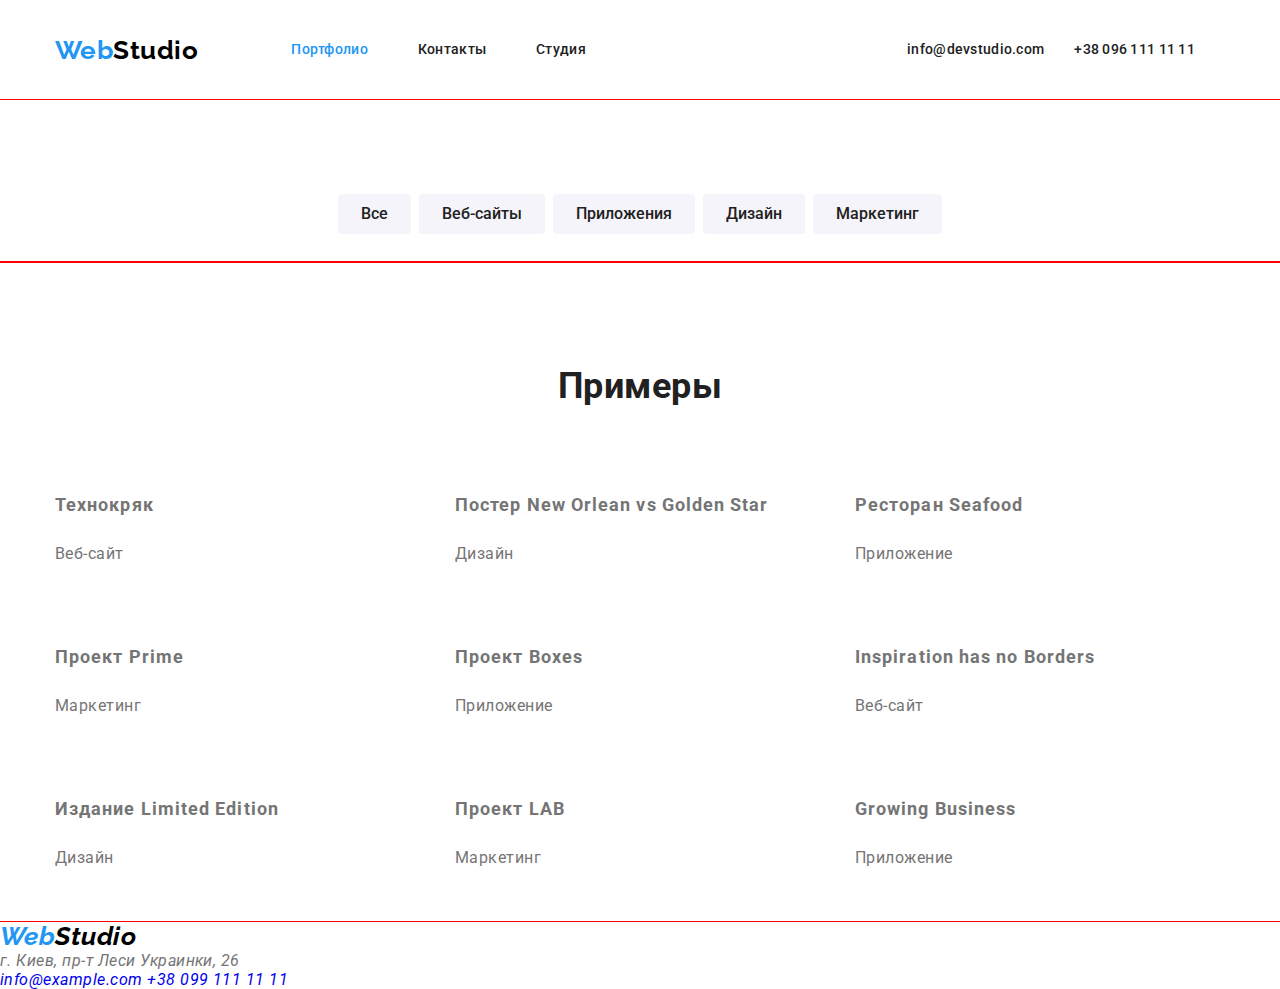
==== portfolio.html @ 60c68ce5 "декоративные елементы начало" ====
<!DOCTYPE html>
<html lang="ru">
<head>
    <meta charset="utf-8" />
    <meta name="viewport" content="width=devaice-width, initial-scale=1.0" />
    <title>WebStudio</title>
    <link href="https://fonts.googleapis.com/css2?family=Raleway:wght@700&family=Roboto:wght@400;500;700;900&display=swap"
        rel="stylesheet">
    <link rel="stylesheet" href="https://cdnjs.cloudflare.com/ajax/libs/modern-normalize/0.7.0/modern-normalize.min.css" />
    <link rel="stylesheet" href="./css/styles.css">

</head>
<body>
    <header>
        <nav class="container main-nav">
            <a href="/" class="logo-link">
                <span>Web</span>Studio
            </a>
        
            <ul class="site-nav list">
                <li class="link current"><a href="./portfolio.html" class="link current">Портфолио</a></li>
                <li class="link"><a href="" class="link">Контакты</a></li>
                <li class="link"><a href="" class="link">Студия</a></li>
            </ul>
        
            <ul class="auth-nav list">
                <li class="item"><a href="#" class="link">info@devstudio.com</a></li>
                <li class="item"><a href="#" class="link">+38 096 111 11 11</a></li>
            </ul>
        </nav>
    </header>
    <main class="page-secondary">
        <section class="section">
            <div class="container">
            <h2 hidden class="section-title">Фильтры</h2>
            <ul class="filters list">
                <li>
                    <button class="button-filter" type="button">Все</button>
                </li>
                <li>
                    <button class="button-filter" type="button">Веб-сайты</button>
                </li>
                <li>
                    <button class="button-filter" type="button">Приложения</button>
                </li>
                <li>
                    <button class="button-filter" type="button">Дизайн</button>
                </li>
                <li>
                    <button class="button-filter" type="button">Маркетинг</button>
                </li>
            </ul>
            </div>
        </section>
        <section class="section">
            <div class="container">
            <h2 class="section-title">Примеры</h2>
            <ul class="example list">
                <li class="item">
                    <img src="./images2/img.jpg" alt="" width="370" />
                    <h3>Технокряк</h3>
                    <p>Веб-сайт</p>
                </li>
                <li class="item">
                    <img src="./images2/img1.jpg" alt="" width="370" />
                    <h3>Постер New Orlean vs Golden Star</h3>
                    <p>Дизайн</p>
                </li>
                <li class="item">
                    <img src="./images2/img2.jpg" alt="" width="370" />
                    <h3>Ресторан Seafood</h3>
                    <p>Приложение</p>
                </li>
                <li class="item">
                    <img src="./images2/img3.jpg" alt="" width="370" />
                    <h3>Проект Prime</h3>
                    <p>Маркетинг</p>
                </li>
                <li class="item">
                    <img src="./images2/img4.jpg" alt="" width="370" />
                    <h3>Проект Boxes</h3>
                    <p>Приложение</p>
                </li>
                <li class="item">
                    <img src="./images2/img5.jpg" alt="" width="370" />
                    <h3>Inspiration has no Borders</h3>
                    <p>Веб-сайт</p>
                </li>
                <li class="item">
                    <img src="./images2/img6.jpg" alt="" width="370" />
                    <h3>Издание Limited Edition</h3>
                    <p>Дизайн</p>
                </li>
                <li class="item">
                    <img src="./images2/img7.jpg" alt="" width="370" />
                    <h3>Проект LAB</h3>
                    <p>Маркетинг</p>
                </li>
                <li class="item">
                    <img src="./images2/img8.jpg" alt="" width="370" />
                    <h3>Growing Business</h3>
                    <p>Приложение</p>
                </li>
            </ul>
            </div>
        </section>

    </main>
    <footer>
        <address>
            <a href="/" class="logo-link">
                <span>Web</span>Studio
            </a> <br />
            г. Киев, пр-т Леси Украинки, 26 <br />
        </address>
    
        <address>
            <a href="mailto:info@example.com">info@example.com</a>
            <a href="tel:+380991111111">+38 099 111 11 11</a>
        </address>
    </footer>
    
</body>
</html>
---- css/styles.css ----
/* основной background: #FFFFFF;
вторая секция background: #F5F4FA;
footer, hero background color #2F303A
logo color Web #2196F3, studio #000000
a, hover color #2196F3
hero font color #FFFFFF
title font color #212121 
p color #757575*/

/* :root {
    --primary-text-color: #757575;
    --title-color: #212121;
    --hover-color: #2196f3;
    --background-button: #f5f4fa;
    --background-color: #ffffff;
    --background-hero: rgba(47, 48, 58, 0.8);
    --icon: #afb1b8;
}

html {
    box-sizing: border-box;
}

*,
*::before,
*::after {
    box-sizing: inherit;
}

body {
    background-color: var(--background-color);
    color: var(--primary-text-color);
    font-family: Roboto;
    font-size: 14px;
    line-height: 24px;
}

ul {
    list-style: none;
    margin-top: 0;
    margin-bottom: 0;
} */

:root {
    --primery-text-color: #757575;
    --title-text-color: #212121;
    --accent-color: #2196F3;
    --background-button: #f5f4fa;
}

html {
    box-sizing: border-box;
}

*,
*::before,
*::after {
    box-sizing: inherit;
}

body {
    margin: 0;
    background-color: #FFFFFF;
    color: var(--primery-text-color);
    font-family: Roboto, sans-serif;
    letter-spacing: 0.03em;
}

.container {
    max-width: 1200px;
    margin-right:  auto;
    margin-left: auto;
    padding-right: 15px;
    padding-left: 15px;
}

/* Утилиты */

.list {
    padding: 0;
    margin: 0;
    list-style: none
}

a {
    text-decoration: none;
}

img {
    display: block;
    max-width: 100%;
    height: auto;
}

/* Logo */
.logo-link {
    color:#000000;
    font-family: Raleway, sans-serif;
    font-weight: 700;
    font-size: 26px;
    line-height: 1.19;
}
.logo-link span {
    color: var(--accent-color);
    font-family: Raleway, sans-serif;
    font-weight: 700;
    font-size: 26px;
    line-height: 1.19;
}
.logo-link:hover {
    color: var(--accent-color);
}

/* Навигация */

.main-nav {
    display: flex;
    align-items: center;
}

.site-nav {
    display: flex;
    margin-left: 93px;
}

.site-nav .link:not(:last-child) {
    margin-right: 50px;
}

.auth-nav {
    display: flex;
    margin-left: auto;
}
.site-nav .link {
    display: block;
    padding-top: 21px;
    padding-bottom: 21px;
    
    color: var(--title-text-color);
    font-weight: 500;
    font-size: 14px;
    line-height: 1.14;
    letter-spacing: 0.02em;
}

.site-nav .link:hover, .site-nav 
.link:focus {
    color: var(--accent-color);
}

.site-nav .link .current {
    color: var(--accent-color);
}

.auth-nav{
    display: flex;
}

.auth-nav .link:not(:last-child) {
    margin-right: 50px;
}

.auth-nav .link {
    display: flex;
    color: var(--title-text-color);
    font-weight: 500;
    font-size: 14px;
    line-height: 1.14;
    letter-spacing: 0.02em;
}

.auth-nav .link:hover,
.auth-nav .link:focus {
    color: var(--accent-color);
    
}

/* HERO */

.hero {
    background-color: #2F303A;
    text-align: center;
}

.hero-title {
    margin-top: 0;
    margin-bottom: 30px;
    padding-top: 200px;
    color:#FFFFFF;
    font-weight: 900;
    font-size: 44px;
    line-height: 1.36;
    letter-spacing: 0.06em;
    text-transform: uppercase;
}



/* Section */

.section {
    outline: 1px solid red;
}

.benefits {
    padding-top: 94px;
    padding-bottom: 94px;
}

.works {
    padding-top: 94px;
    padding-bottom: 94px;
}

.comanda {
    background-color: var(--background-button);
    padding-top: 94px;
    padding-bottom: 94px;
}

.foto {
    text-align: center;
}

.foto:not(:last-child) {
    margin-right: 30px;
}

.section-title {
    margin-top: 0;
    margin-bottom: 50px;

    color: var(--title-text-color);
    font-weight: 700;
    font-size: 36px;
    line-height: 1.7;
    text-align: center;
}

/* feature */

.features.list {
    display: flex;
    justify-content: space-between;
}

.features .title {
    color: var(--title-text-color);
    font-weight: 400;
    font-size: 14px;
    line-height: 1.71;
}

.features.list h3 {
    display: inline-block;
    margin-top: 0;
    margin-bottom: 10px;
}

.features.list p {
    margin: 0;
}

.element {
    display: block;
    width: 270px;
    margin-right: 30px;
}

.element:last-child {
    margin-right: 0;
}

/* WORK list */

.work.list {
    display: flex;
    justify-content: space-between;
}

/* Workers list */

.workers.list {
    display: flex;
}

.workers.list h3 {
    margin-top: 30px;
    margin-bottom: 10px;
}

.workers.list p {
    margin: 0;
}

/* Button */

a.button {
    display: inline-block;
    border-radius: 4px;
    padding: 10px 32px;
    min-width: 200px;
    text-align: center;

    color: #FFFFFF;
    background-color: var(--accent-color);
    font-family: inherit;
    font-weight: 700;
    font-size: 16px;
    line-height: 1.9;
    align-items: center;
    letter-spacing: 0.06em;
}

/* PORTFOLIO */

.page-secondary .container {
    padding-top: 94px;
    padding-bottom: 28px;
}

.filters {
    display: flex;
    justify-content: center;
    margin: 0;
}

.button-filter {
    padding: 6px 22px;
    color: var(--title-text-color);
    background-color: #F5F4FA;
    font-family: inherit;
    font-weight: 500;
    font-size: 16px;
    line-height: 1.62;
    text-align: center;
    border-radius: 4px;
    border: 1px solid transparent;
}

.button-filter:hover,
.button-filter:focus {
    color: #FFFFFF;
    background-color: var(--accent-color);
    font-family: inherit;
}

.filters.list {
    font-weight: 500;
    font-size: 16px;
    line-height: 1.63;
    text-align: center;
    letter-spacing: 0.03em;
    color: var(--title-text-color);
}

.filters.list li:not(:last-child) {
    margin-right: 8px;
}
   
.example {
    display: flex;
    flex-wrap: wrap;
    justify-content: center;
}

.item {
    margin-right: 30px;
    margin-bottom: 30px;
}

.item:nth-child(3n) {
    margin-right: 0;
}

.item:nth-last-child(-n + 3) {
    margin-bottom: 0;
}

.item img {
    margin-bottom: 20px;

}

.item h3 {
    margin-bottom: 4px;
    margin-bottom: 0;
    font-style: normal;
    font-weight: 700;
    font-size: 18px;
    line-height: 2;
    letter-spacing: 0.06em;
}

.item p {
    margin-bottom: 20px;
    font-weight: 400;
    font-size: 16px;
    line-height: 1.88;
}

/* footer */

.contact {
    background-color: #2F303A;
}

.logo-link.footer {
    color: #FFFFFF;
    font-family: Raleway, sans-serif;
    font-weight: 700;
    font-size: 26px;
    line-height: 1.19;
}

.logo-link.footer span {
    color: var(--accent-color);
    font-family: Raleway, sans-serif;
    font-weight: 700;
    font-size: 26px;
    line-height: 1.19;
}

.logo-link.footer:hover {
    color: var(--accent-color);
}

.foot-nav {
    color: rgba(255, 255, 255, 0.6);;
}
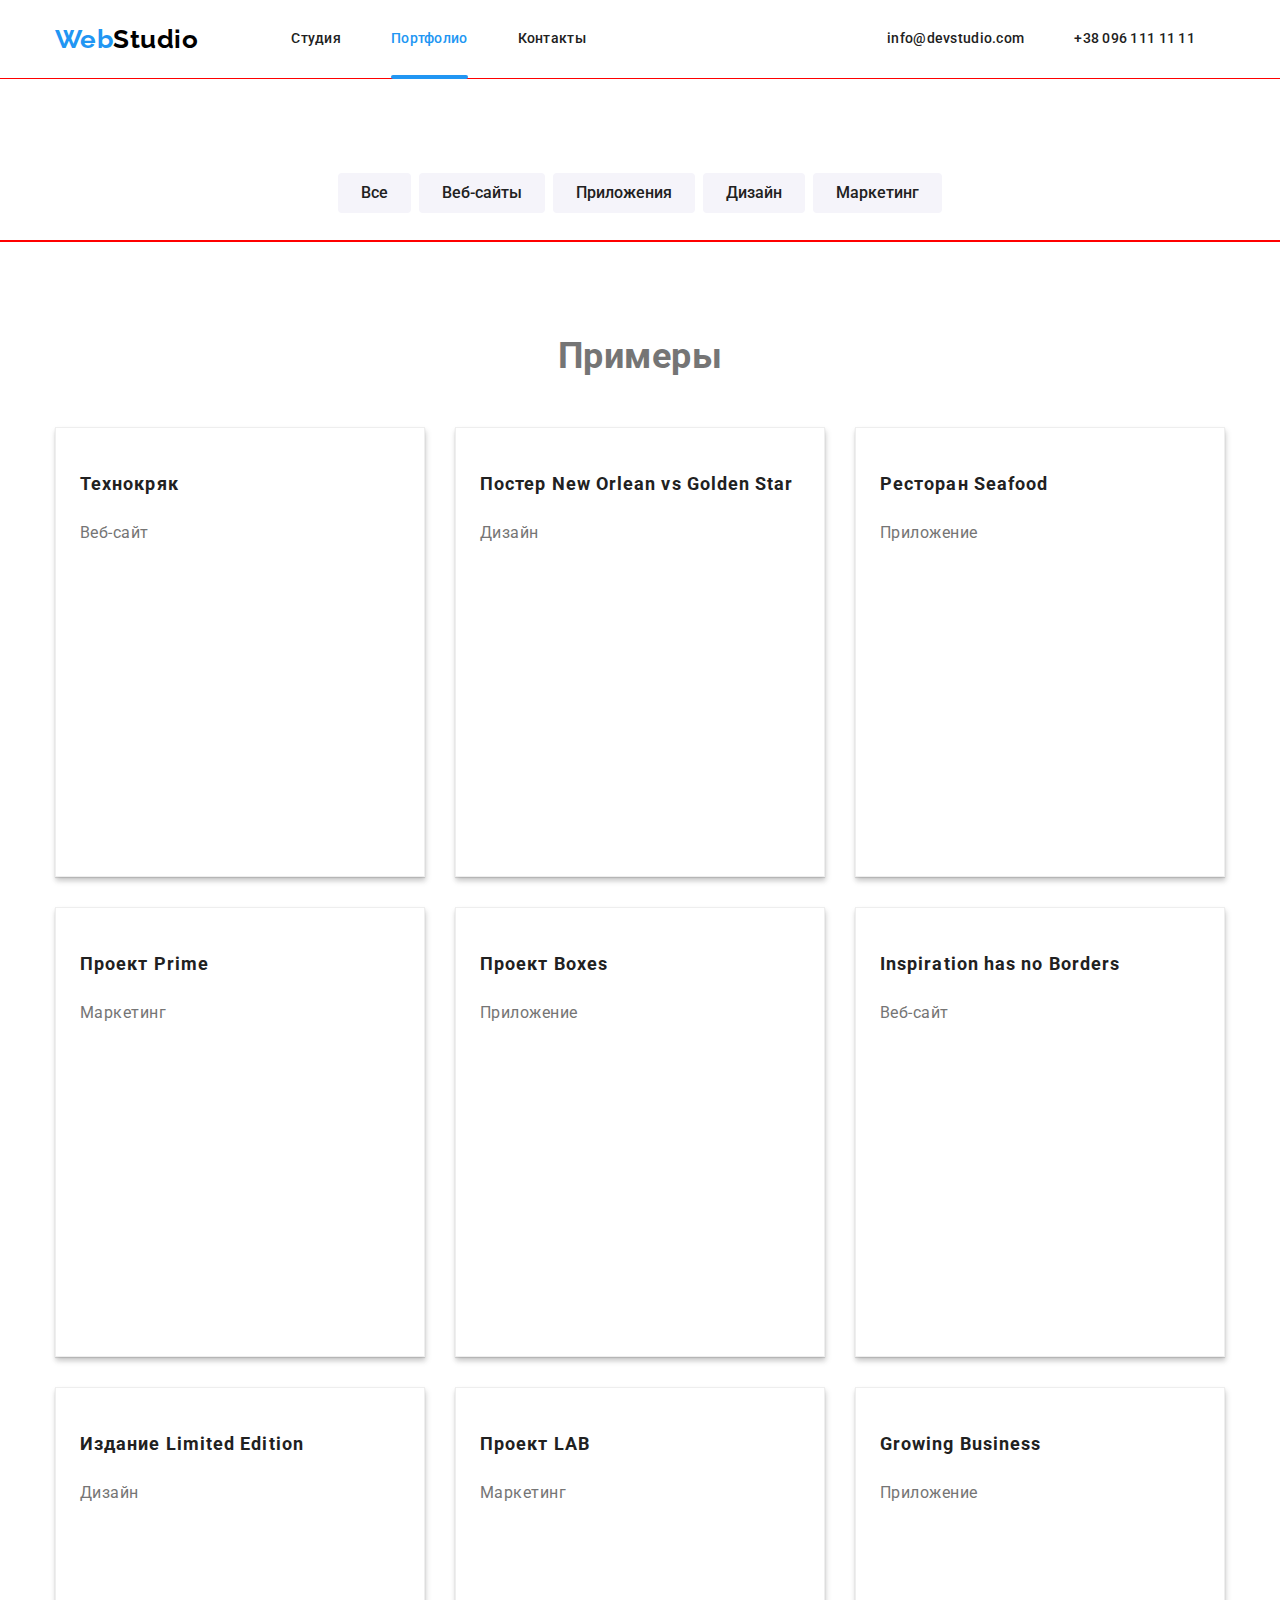
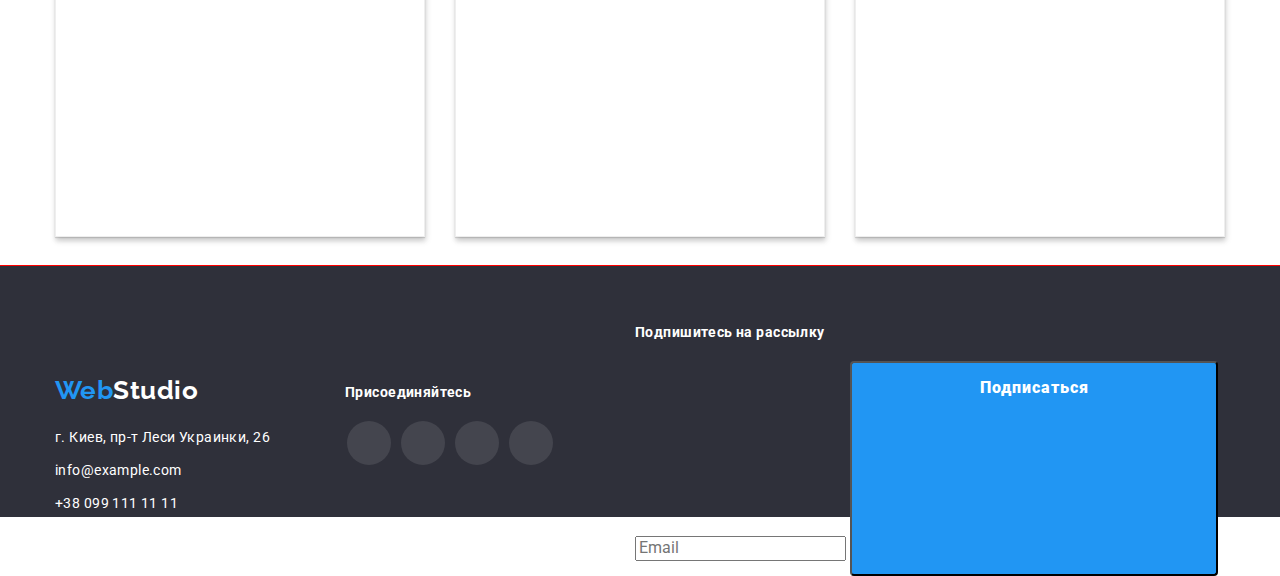
==== commit 731a514d: "start" ====
--- a/portfolio.html
+++ b/portfolio.html
@@ -11,21 +11,35 @@
 
 </head>
 <body>
-    <header>
+    <header class="page-header">
         <nav class="container main-nav">
-            <a href="/" class="logo-link">
+            <a href="./" class="logo-link link">
                 <span>Web</span>Studio
             </a>
-        
+    
             <ul class="site-nav list">
-                <li class="link current"><a href="./portfolio.html" class="link current">Портфолио</a></li>
-                <li class="link"><a href="" class="link">Контакты</a></li>
-                <li class="link"><a href="" class="link">Студия</a></li>
-            </ul>
-        
+                <li class="link"><a href="./index.html" class="link">Студия</a></li>
+                <li class="link"><a href="./portfolio.html" class="link current portfolio">Портфолио</a></li>
+                <li class="link"><a href="#" class="link">Контакты</a></li>
+            </ul>
+    
             <ul class="auth-nav list">
-                <li class="item"><a href="#" class="link">info@devstudio.com</a></li>
-                <li class="item"><a href="#" class="link">+38 096 111 11 11</a></li>
+                <div class="auth-nav-item">
+                    <li class="item navigation">
+                        <a href="mailto:info@devstudio.com" class="link nav">
+                            <svg class="icon-envelope">
+                                <use href="./images/sprite.svg#icon-envelope"></use>
+                            </svg>info@devstudio.com</a>
+                    </li>
+                </div>
+                <div class="auth-nav-item">
+                    <li class="item navigation">
+                        <a href="tel:+380961111111" class="link nav">
+                            <svg class="icon-smartphone">
+                                <use href="./images/sprite.svg#icon-smartphone"></use>
+                            </svg>+38 096 111 11 11</a>
+                    </li>
+                </div>
             </ul>
         </nav>
     </header>
@@ -56,69 +70,214 @@
             <div class="container">
             <h2 class="section-title">Примеры</h2>
             <ul class="example list">
-                <li class="item">
-                    <img src="./images2/img.jpg" alt="" width="370" />
-                    <h3>Технокряк</h3>
-                    <p>Веб-сайт</p>
-                </li>
-                <li class="item">
-                    <img src="./images2/img1.jpg" alt="" width="370" />
-                    <h3>Постер New Orlean vs Golden Star</h3>
-                    <p>Дизайн</p>
-                </li>
-                <li class="item">
-                    <img src="./images2/img2.jpg" alt="" width="370" />
-                    <h3>Ресторан Seafood</h3>
-                    <p>Приложение</p>
-                </li>
-                <li class="item">
-                    <img src="./images2/img3.jpg" alt="" width="370" />
-                    <h3>Проект Prime</h3>
-                    <p>Маркетинг</p>
-                </li>
-                <li class="item">
-                    <img src="./images2/img4.jpg" alt="" width="370" />
-                    <h3>Проект Boxes</h3>
-                    <p>Приложение</p>
-                </li>
-                <li class="item">
-                    <img src="./images2/img5.jpg" alt="" width="370" />
-                    <h3>Inspiration has no Borders</h3>
-                    <p>Веб-сайт</p>
-                </li>
-                <li class="item">
-                    <img src="./images2/img6.jpg" alt="" width="370" />
-                    <h3>Издание Limited Edition</h3>
-                    <p>Дизайн</p>
-                </li>
-                <li class="item">
-                    <img src="./images2/img7.jpg" alt="" width="370" />
-                    <h3>Проект LAB</h3>
-                    <p>Маркетинг</p>
-                </li>
-                <li class="item">
-                    <img src="./images2/img8.jpg" alt="" width="370" />
-                    <h3>Growing Business</h3>
-                    <p>Приложение</p>
+                <li class="item box-2">
+                    <a href="#" class="link">
+                        <div class="techno">
+                            <img src="./images2/img.jpg" alt="" width="370" />
+                            <div class="resourse-description">
+                                <p>Ресурс предлагает комплексные предложения с разным уровнем функционала и сервисов. Все это позволит посетителю
+                                получить исчерпывающие сведения о компании или частном лице.</p>
+                            </div>
+                        </div>
+                        <div class="box-1">
+                            <h3>Технокряк</h3>
+                            <p>Веб-сайт</p>
+                        </div>
+                    </a>
+                </li>
+                <li class="item box-2">
+                    <a href="#" class="link">
+                        <div class="techno">
+                            <img src="./images2/img1.jpg" alt="" width="370" />
+                            <div class="resourse-description">
+                                <p>Ресурс предлагает комплексные предложения с разным уровнем функционала и сервисов. Все это позволит посетителю
+                                    получить исчерпывающие сведения о компании или частном лице.</p>
+                            </div>
+                        </div>
+                        <div class="box-1">
+                            <h3>Постер New Orlean vs Golden Star</h3>
+                            <p>Дизайн</p>
+                        </div>
+                    </a>
+                </li>
+                <li class="item box-2">
+                    <a href="#" class="link">
+                        <div class="techno">
+                            <img src="./images2/img2.jpg" alt="" width="370" />
+                            <div class="resourse-description">
+                                <p>Ресурс предлагает комплексные предложения с разным уровнем функционала и сервисов. Все это позволит посетителю
+                                    получить исчерпывающие сведения о компании или частном лице.</p>
+                            </div>
+                        </div>
+                        <div class="box-1">
+                            <h3>Ресторан Seafood</h3>
+                            <p>Приложение</p>
+                        </div>
+                    </a>
+                </li>
+                <li class="item box-2">
+                    <a href="#" class="link">
+                        <div class="techno">
+                            <img src="./images2/img3.jpg" alt="" width="370" />
+                            <div class="resourse-description">
+                                <p>Ресурс предлагает комплексные предложения с разным уровнем функционала и сервисов. Все это позволит посетителю
+                                    получить исчерпывающие сведения о компании или частном лице.</p>
+                            </div>
+                        </div>
+                        <div class="box-1">
+                            <h3>Проект Prime</h3>
+                            <p>Маркетинг</p>
+                        </div>
+                    </a>
+                </li>
+                <li class="item box-2">
+                    <a href="#" class="link">
+                        <div class="techno">
+                            <img src="./images2/img4.jpg" alt="" width="370" />
+                            <div class="resourse-description">
+                                <p>Ресурс предлагает комплексные предложения с разным уровнем функционала и сервисов. Все это позволит посетителю
+                                    получить исчерпывающие сведения о компании или частном лице.</p>
+                            </div>
+                        </div>
+                        <div class="box-1">
+                            <h3>Проект Boxes</h3>
+                            <p>Приложение</p>
+                        </div>
+                    </a>
+                </li>
+                <li class="item box-2">
+                    <a href="#" class="link">
+                        <div class="techno">
+                            <img src="./images2/img5.jpg" alt="" width="370" />
+                            <div class="resourse-description">
+                                <p>Ресурс предлагает комплексные предложения с разным уровнем функционала и сервисов. Все это позволит посетителю
+                                    получить исчерпывающие сведения о компании или частном лице.</p>
+                            </div>
+                        </div>
+                        <div class="box-1">
+                            <h3>Inspiration has no Borders</h3>
+                            <p>Веб-сайт</p>
+                        </div>
+                    </a>
+                </li>
+                <li class="item box-2">
+                    <a href="#" class="link">
+                        <div class="techno">
+                            <img src="./images2/img6.jpg" alt="" width="370" />
+                            <div class="resourse-description">
+                                <p>Ресурс предлагает комплексные предложения с разным уровнем функционала и сервисов. Все это позволит посетителю
+                                    получить исчерпывающие сведения о компании или частном лице.</p>
+                            </div>
+                        </div>
+                        <div class="box-1">
+                            <h3>Издание Limited Edition</h3>
+                            <p>Дизайн</p>
+                        </div>
+                    </a>
+                </li>
+                <li class="item box-2">
+                    <a href="#" class="link">
+                        <div class="techno">
+                            <img src="./images2/img7.jpg" alt="" width="370" />
+                            <div class="resourse-description">
+                                <p>Ресурс предлагает комплексные предложения с разным уровнем функционала и сервисов. Все это позволит посетителю
+                                    получить исчерпывающие сведения о компании или частном лице.</p>
+                            </div>
+                        </div>
+                        <div class="box-1">
+                            <h3>Проект LAB</h3>
+                            <p>Маркетинг</p>
+                        </div>
+                    </a>
+                </li>
+                <li class="item box-2">
+                    <a href="#" class="link">
+                        <div class="techno">
+                            <img src="./images2/img8.jpg" alt="" width="370" />
+                            <div class="resourse-description">
+                                <p>Ресурс предлагает комплексные предложения с разным уровнем функционала и сервисов. Все это позволит посетителю
+                                    получить исчерпывающие сведения о компании или частном лице.</p>
+                            </div>
+                        </div>
+                        <div class="box-1">
+                            <h3>Growing Business</h3>
+                            <p>Приложение</p>
+                        </div>
+                    </a>
                 </li>
             </ul>
             </div>
         </section>
 
     </main>
-    <footer>
-        <address>
-            <a href="/" class="logo-link">
+<footer class="footer">
+    <div class="container flexbox">
+        <div class="footer-nav">
+            <a href="/" class="logo-link foot link">
                 <span>Web</span>Studio
-            </a> <br />
-            г. Киев, пр-т Леси Украинки, 26 <br />
-        </address>
-    
-        <address>
-            <a href="mailto:info@example.com">info@example.com</a>
-            <a href="tel:+380991111111">+38 099 111 11 11</a>
-        </address>
-    </footer>
+            </a>
+            <address>
+                <div class="list">
+                    <p class="adress-item">г. Киев, пр-т Леси Украинки, 26</p>
+                    <p class="adress-item">info@example.com</p>
+                    <p class="adress-item">+38 099 111 11 11</p>
+                </div>
+            </address>
+        </div>
+
+        <div class="sicial-list-foot footer-nav">
+            <h2 class="title-foot">Присоединяйтесь</h2>
+            <ul class="list social-list">
+                <li class="social-foot">
+                    <a href="http://www.instagram.com/" class="social-link-foot" target="_blank"
+                        rel="noopener noreferrer" aria-label="ссылка Инстаграм">
+                        <svg class="social-icon-foot" width="20" height="20">
+                            <use href="./images/sprite.svg#icon-instagram"></use>
+                        </svg>
+                    </a>
+                </li>
+                <li class="social-foot">
+                    <a href="http://www.twitter.com/" class="social-link-foot" target="_blank" rel="noopener noreferrer"
+                        aria-label="ссылка Твиттер">
+                        <svg class="social-icon-foot" width="20" height="20">
+                            <use href="./images/sprite.svg#icon-twitter"></use>
+                        </svg>
+                    </a>
+                </li>
+                <li class="social-foot">
+                    <a href="http://www.fasebook.com/" class="social-link-foot" target="_blank"
+                        rel="noopener noreferrer" aria-label="ссылка Фейсбук">
+                        <svg class="social-icon-foot" width="20" height="20">
+                            <use href="./images/sprite.svg#icon-facebook"></use>
+                        </svg>
+                    </a>
+                </li>
+                <li class="social-foot">
+                    <a href="http://www.linkedin.com/" class="social-link-foot" target="_blank"
+                        rel="noopener noreferrer" aria-label="ссылка Линкедин">
+                        <svg class="social-icon-foot" width="20" height="20">
+                            <use href="./images/sprite.svg#icon-linkedin"></use>
+                        </svg>
+                    </a>
+                </li>
+            </ul>
+        </div>
+
+        <div class="subscription">
+            <h2 class="title-foot">Подпишитесь на рассылку</h2>
+            <div class="btnContainer">
+                <input type="email" name="footmail" placeholder="Email" />
+                <button class="button-hero btnFooter" type="submit">
+                    <div><b>Подписаться</b></div>
+                    <svg class="icon-send">
+                        <use href="./images/sprite.svg#icon send"></use>
+                    </svg>
+                </button>
+            </div>
+        </div>
+    </div>
+
+</footer>
     
 </body>
 </html>
--- a/css/styles.css
+++ b/css/styles.css
@@ -17,16 +17,6 @@
     --icon: #afb1b8;
 }
 
-html {
-    box-sizing: border-box;
-}
-
-*,
-*::before,
-*::after {
-    box-sizing: inherit;
-}
-
 body {
     background-color: var(--background-color);
     color: var(--primary-text-color);
@@ -42,10 +32,11 @@
 } */
 
 :root {
-    --primery-text-color: #757575;
+    --primary-text-color: #757575;
     --title-text-color: #212121;
     --accent-color: #2196F3;
     --background-button: #f5f4fa;
+    --timing: 0.4, 0, 0.2, 1;
 }
 
 html {
@@ -61,7 +52,7 @@
 body {
     margin: 0;
     background-color: #FFFFFF;
-    color: var(--primery-text-color);
+    color: var(--primary-text-color);
     font-family: Roboto, sans-serif;
     letter-spacing: 0.03em;
 }
@@ -79,10 +70,10 @@
 .list {
     padding: 0;
     margin: 0;
-    list-style: none
-}
-
-a {
+    list-style: none;
+}
+
+.link {
     text-decoration: none;
 }
 
@@ -90,6 +81,15 @@
     display: block;
     max-width: 100%;
     height: auto;
+    margin: 0 auto;
+}
+
+/* .hover, .focus {
+    transition: color 250ms cubic-bezier var(--timing);
+} */
+
+.page-header{
+    padding: 24px 0;
 }
 
 /* Logo */
@@ -107,9 +107,6 @@
     font-size: 26px;
     line-height: 1.19;
 }
-.logo-link:hover {
-    color: var(--accent-color);
-}
 
 /* Навигация */
 
@@ -127,24 +124,42 @@
     margin-right: 50px;
 }
 
-.auth-nav {
-    display: flex;
-    margin-left: auto;
-}
+.icon-envelope {
+    width: 16px;
+    height: 12px;
+    fill: var(--primary-text-color);
+    margin-right: 10px;
+    fill: currentColor;
+}
+
+.icon-smartphone {
+    width: 10px;
+    height: 16px;
+    fill: var(--primary-text-color);
+    margin-right: 10px;
+    fill: currentColor;
+}
+
+.nav {
+    align-items: center;
+}
+
+
 .site-nav .link {
     display: block;
-    padding-top: 21px;
-    padding-bottom: 21px;
-    
     color: var(--title-text-color);
     font-weight: 500;
     font-size: 14px;
     line-height: 1.14;
     letter-spacing: 0.02em;
-}
-
-.site-nav .link:hover, .site-nav 
-.link:focus {
+
+    transition-property: color;
+    transition-duration: 250ms;
+    transition-timing-function: cubic-bezier var(--timing);
+}
+
+.site-nav .link:hover, 
+.site-nav .link:focus {
     color: var(--accent-color);
 }
 
@@ -152,21 +167,45 @@
     color: var(--accent-color);
 }
 
+.studio {
+    position: relative;
+}
+
+.studio::after {
+    content: " ";
+    position: absolute;
+    display: block;
+    width: 100%;
+    height: 4px;
+    margin-top: 28px;
+
+    background: var(--accent-color);
+    border-radius: 2px;
+}
+
 .auth-nav{
     display: flex;
+    margin-left: auto;
+    align-items: center;
 }
 
 .auth-nav .link:not(:last-child) {
     margin-right: 50px;
+    
 }
 
 .auth-nav .link {
     display: flex;
+    margin-right: 30px;
     color: var(--title-text-color);
     font-weight: 500;
     font-size: 14px;
     line-height: 1.14;
     letter-spacing: 0.02em;
+
+    transition-property: color;
+    transition-duration: 250ms;
+    transition-timing-function: cubic-bezier var(--timing);
 }
 
 .auth-nav .link:hover,
@@ -194,17 +233,53 @@
     text-transform: uppercase;
 }
 
-
+.overlay {
+    max-width: 1600px;
+    min-height: 600px;
+    margin-right: auto;
+    margin-left: auto;
+    outline: 1px solid black;
+    background-image: linear-gradient(to right,
+            rgba(47, 48, 58, 0.4),
+            rgba(47, 48, 58, 0.4)),
+        url("../images/Overlay.jpg");
+    background-size: cover;
+    background-repeat: no-repeat;
+    background-position: center;
+}
+
+/* Button */
+
+.button-hero {
+    display: inline-block;
+    border-radius: 4px;
+    padding: 10px 32px;
+    min-width: 200px;
+    text-align: center;
+
+    color: #FFFFFF;
+    background-color: var(--accent-color);
+    font-family: inherit;
+    font-weight: 700;
+    font-size: 16px;
+    line-height: 1.9;
+    align-items: center;
+    letter-spacing: 0.06em;
+    cursor: pointer;
+}
 
 /* Section */
 
 .section {
     outline: 1px solid red;
 }
-
-.benefits {
-    padding-top: 94px;
-    padding-bottom: 94px;
+.section-title {
+    font-weight: 700;
+    font-size: 36px;
+    line-height: 1.17;
+    text-align: center;
+    margin-bottom: 50px;
+    margin-top: 0;
 }
 
 .works {
@@ -212,36 +287,42 @@
     padding-bottom: 94px;
 }
 
-.comanda {
-    background-color: var(--background-button);
+/* feature */
+
+.features.list {
+    display: flex;
+}
+
+.element:not(:last-child){
+    margin-right: 30px;
+    min-width: 270px;
+}
+
+.benefits {
+    justify-content: space-between;
     padding-top: 94px;
     padding-bottom: 94px;
 }
 
-.foto {
-    text-align: center;
-}
-
-.foto:not(:last-child) {
+.element.foto:not(:last-child) {
+    width: calc((100% - 90px) / 4);
     margin-right: 30px;
 }
 
-.section-title {
-    margin-top: 0;
-    margin-bottom: 50px;
-
-    color: var(--title-text-color);
-    font-weight: 700;
-    font-size: 36px;
-    line-height: 1.7;
-    text-align: center;
-}
-
-/* feature */
-
-.features.list {
-    display: flex;
-    justify-content: space-between;
+.icon-antenna {
+    display: block;
+    width: 70px;
+    margin: 0 auto;
+    height: 100%;
+}
+
+.element-antena {
+    display: block;
+    width: 270px;
+    height: 120px;
+    margin-bottom: 30px;
+    background-color: var(--background-button);
+    border-radius: 4px;
 }
 
 .features .title {
@@ -252,7 +333,6 @@
 }
 
 .features.list h3 {
-    display: inline-block;
     margin-top: 0;
     margin-bottom: 10px;
 }
@@ -261,27 +341,56 @@
     margin: 0;
 }
 
-.element {
-    display: block;
+/* WORK list */
+
+.work.list {
+    position: relative;
+    display: flex;
+    justify-content: space-between;
+}
+
+.work-description {
+    position: absolute;
+    bottom: 0;
+    width: 370px;
+    height: 70px;
+    padding-top: 27px;
+    background: rgba(47, 48, 58, 0.8);
+}
+
+.work-description p {
+    margin: 0;
+    font-weight: 700;
+    font-size: 14px;
+    line-height: 1.14;
+    text-align: center;
+    letter-spacing: 0.03em;
+    text-transform: uppercase;
+    color: #FFFFFF;
+}
+
+/* Workers list */
+
+.workers.list {
+    display: flex;
+}
+
+.comanda {
+    background-color: var(--background-button);
+    padding-top: 94px;
+    padding-bottom: 94px;
+}
+
+.foto {
+    text-align: center;
     width: 270px;
+    background: #FFFFFF;
+    box-shadow: 0px 1px 3px rgba(0, 0, 0, 0.12), 0px 1px 1px rgba(0, 0, 0, 0.14), 0px 2px 1px rgba(0, 0, 0, 0.2);
+    border-radius: 0px 0px 4px 4px;
+}
+
+.foto:not(:last-child) {
     margin-right: 30px;
-}
-
-.element:last-child {
-    margin-right: 0;
-}
-
-/* WORK list */
-
-.work.list {
-    display: flex;
-    justify-content: space-between;
-}
-
-/* Workers list */
-
-.workers.list {
-    display: flex;
 }
 
 .workers.list h3 {
@@ -293,30 +402,272 @@
     margin: 0;
 }
 
-/* Button */
-
-a.button {
-    display: inline-block;
+.social-list{
+    display: flex;
+    justify-content: center;
+}
+
+.social-item {
+    margin-top: 16px;
+    margin-bottom: 30px;
+    width: 44px;
+    height: 44px;
+}
+
+.social-item>a:hover,
+.social-item>a:focus {
+    background-color: var(--accent-color);
+}
+
+.social-item:hover .social-icon {
+    fill:#fff
+}
+
+.social-item:not(:last-child) {
+    margin-right: 10px;
+}
+
+.social-icon {
+    fill: #AFB1B8;
+}
+
+.social-link:focus .social-icon {
+    fill:#FFFFFF
+}
+
+.social-link {
+    display: flex;
+    justify-content: center;
+    align-items: center;
+    width: 44px;
+    height: 44px;
+    background: #FFFFFF;
+    border-radius: 50%;
+
+    transition-property: fill, background-color;
+    transition-duration: 250ms;
+    transition-timing-function: cubic-bezier var(--timing);
+}
+
+/* Client */
+
+.client-section {
+    padding-top: 94px;
+    padding-bottom: 94px;
+}
+
+.client-title {
+    margin-bottom: 50px;
+    font-weight: 700;
+    font-size: 36px;
+    line-height: 1.17;
+    text-align: center;
+}
+
+.client-list {
+    display: flex;
+    justify-content: space-between;
+    align-items: center;
+}
+
+.client-item {
+    width: 170px;
+    height: 90px;
+}
+
+.client-item:not(:last-child) {
+    margin-right: 30px;
+}
+
+.client-link {
+    display: block;
+    width: 170px;
+    height: 90px;
+    color: #AFB1B8;
+    background-color: #fff;
+    padding: 16px 32px;
+    border: 1px solid #AFB1B8;
     border-radius: 4px;
-    padding: 10px 32px;
-    min-width: 200px;
-    text-align: center;
-
+
+    transition-property: color, border-color;
+    transition-duration: 250ms;
+    transition-timing-function: cubic-bezier var(--timing);
+}
+
+.client-link:hover,
+.client-link:focus {
+    color: var(--accent-color);
+    border-color: var(--accent-color);
+}
+
+.client-icon {
+    fill: currentColor;
+}
+
+.client-item:hover,
+.client-item:focus {
+    color: var(--accent-color);
+    border-color: var(--accent-color);
+}
+
+/* footer */
+
+.footer {
+    background-color: #2F303A;
+    height: 252px;
+    padding-top: 60px;
+    padding-bottom: 60px;
+}
+
+.logo-link.foot {
+    display: flex;
+    padding-top: 0;
+    padding-bottom: 0;
+    margin-bottom: 20px;
     color: #FFFFFF;
+    font-family: Raleway, sans-serif;
+    font-weight: 700;
+    font-size: 26px;
+    line-height: 1.19; 
+}
+
+.logo-link .foot span {
+    color: var(--accent-color);
+    font-family: Raleway, sans-serif;
+    font-weight: 700;
+    font-size: 26px;
+    line-height: 1.19;
+}
+
+.adress-item {
+    display: flex;
+    font-weight: 400;
+    font-size: 14px;
+    line-height: 1.71;
+    letter-spacing: 0.03em;
+    color: #FFFFFF;
+    font-style: normal;
+    margin-bottom: 9px;
+    margin-top: 0;
+}
+
+.title-foot {
+    margin-top: 0;
+    margin-bottom: 20px;
+    color: #fff;
+    font-weight: 700;
+    font-size: 14px;
+    line-height: 1.14;
+    letter-spacing: 0.03em;
+}
+
+.flexbox {
+    display: flex;
+    justify-content: flex-start;
+    align-items: center;
+}
+
+.footer-nav {
+    width: 220px;
+    margin-right: 70px;
+}
+
+.social-foot {
+    margin-right: 10px;
+    margin-bottom: 50px;
+}
+
+.social-icon-foot {
+    fill: #FFFFFF;
+}
+
+.social-link-foot {
+    display: flex;
+    justify-content: center;
+    align-items: center;
+    width: 44px;
+    height: 44px;
+    background: rgba(255, 255, 255, 0.1);
+    border-radius: 50%;
+
+    transition-property: background-color;
+    transition-duration: 250ms;
+    transition-timing-function: cubic-bezier var(--timing);
+}
+
+.social-foot>a:hover,
+.social-foot>a:focus {
     background-color: var(--accent-color);
-    font-family: inherit;
-    font-weight: 700;
-    font-size: 16px;
-    line-height: 1.9;
-    align-items: center;
-    letter-spacing: 0.06em;
-}
-
+}
+
+/* Modal */
+
+.backdrop {
+    position: fixed;
+    top: 0;
+    left: 0;
+    width: 100%;
+    height: 100%;
+    background-color: rgba(0, 0, 0, 0.2);
+    opacity: 1;
+
+    transition: opasity 250ms cubic-bezier var(--timing);
+}
+
+.backdrop.is-hidden {
+    visibility:hidden;
+    opacity: 0;
+    pointer-events: none;
+}
+
+.modal-1 {
+    position: absolute;
+    top: 50%;
+    left: 50%;
+    transform: translate(-50% -50%);
+
+    min-height: 581px;
+    min-width: 528px;
+
+    background-color: #FFFFFF;
+    box-shadow: 0px 1px 3px rgba(0, 0, 0, 0.12), 0px 1px 1px rgba(0, 0, 0, 0.14), 0px 2px 1px rgba(0, 0, 0, 0.2);
+    border-radius: 4px;
+}
+
+.btn-close {
+    position: absolute;
+    top: 8px;
+    right: 8px;
+
+    width: 30px;
+    height: 30px;
+    border-radius: 50%;
+    border: 1px solid rgba(0, 0, 0, 0.1);
+}
+
+/* ____!!!!!_____ */
 /* PORTFOLIO */
 
 .page-secondary .container {
     padding-top: 94px;
     padding-bottom: 28px;
+}
+
+.portfolio {
+    position: relative;
+}
+
+.portfolio::after {
+    content: " ";
+
+    position: absolute;
+    display: block;
+    width: 100%;
+    height: 4px;
+    margin-top: 28px;
+        
+    background: var(--accent-color);
+    border-radius: 2px;
 }
 
 .filters {
@@ -336,13 +687,16 @@
     text-align: center;
     border-radius: 4px;
     border: 1px solid transparent;
+
+    transition-property: background-color;
+    transition-duration: 250ms;
+    transition-timing-function: cubic-bezier var(--timing);
 }
 
 .button-filter:hover,
 .button-filter:focus {
     color: #FFFFFF;
     background-color: var(--accent-color);
-    font-family: inherit;
 }
 
 .filters.list {
@@ -364,67 +718,74 @@
     justify-content: center;
 }
 
-.item {
+.techno {
+    position: relative;
+    overflow: hidden;
+}
+
+.resourse-description {
+    position: absolute;
+    bottom: 0;
+    padding: 63px 24px;
+    background: rgba(33, 150, 243, 0.9);
+    opacity: 0;
+    transform: translateY(100%);
+
+    transition-property: transform;
+    transition-duration: 250ms;
+    transition-timing-function: cubic-bezier var(--timing);
+}
+
+.box-2>a:hover .resourse-description,
+.box-2>a:focus .resourse-description {
+    opacity: 1;
+    transform: translateY(0);
+}
+
+.page-secondary .item .resourse-description p {
+    margin: 0;
+    font-weight: 400;
+    font-size: 18px;
+    line-height: 1.56;
+    letter-spacing: 0.03em;
+    color: #FFFFFF;
+}
+
+.page-secondary .item {
     margin-right: 30px;
     margin-bottom: 30px;
-}
-
-.item:nth-child(3n) {
+    width: 370px;
+    min-height: 450px;
+    background: #FFFFFF;
+    border: 1px solid #EEEEEE;
+    box-shadow: 0px 1px 1px rgba(0, 0, 0, 0.12), 0px 4px 4px rgba(0, 0, 0, 0.06), 1px 4px 6px rgba(0, 0, 0, 0.16);
+}
+
+.page-secondary .item:nth-child(3n) {
     margin-right: 0;
 }
 
-.item:nth-last-child(-n + 3) {
+.page-secondary .item:nth-last-child(-n + 3) {
     margin-bottom: 0;
 }
 
-.item img {
-    margin-bottom: 20px;
-
-}
-
-.item h3 {
+.box-1 {
+    padding: 20px 24px;
+}
+
+.page-secondary .item h3 {
     margin-bottom: 4px;
-    margin-bottom: 0;
     font-style: normal;
     font-weight: 700;
     font-size: 18px;
     line-height: 2;
     letter-spacing: 0.06em;
-}
-
-.item p {
-    margin-bottom: 20px;
+    color: var(--title-text-color);
+}
+
+.page-secondary .item p {
     font-weight: 400;
     font-size: 16px;
     line-height: 1.88;
-}
-
-/* footer */
-
-.contact {
-    background-color: #2F303A;
-}
-
-.logo-link.footer {
-    color: #FFFFFF;
-    font-family: Raleway, sans-serif;
-    font-weight: 700;
-    font-size: 26px;
-    line-height: 1.19;
-}
-
-.logo-link.footer span {
-    color: var(--accent-color);
-    font-family: Raleway, sans-serif;
-    font-weight: 700;
-    font-size: 26px;
-    line-height: 1.19;
-}
-
-.logo-link.footer:hover {
-    color: var(--accent-color);
-}
-
-.foot-nav {
-    color: rgba(255, 255, 255, 0.6);;
+    color: var(--primary-text-color);
 }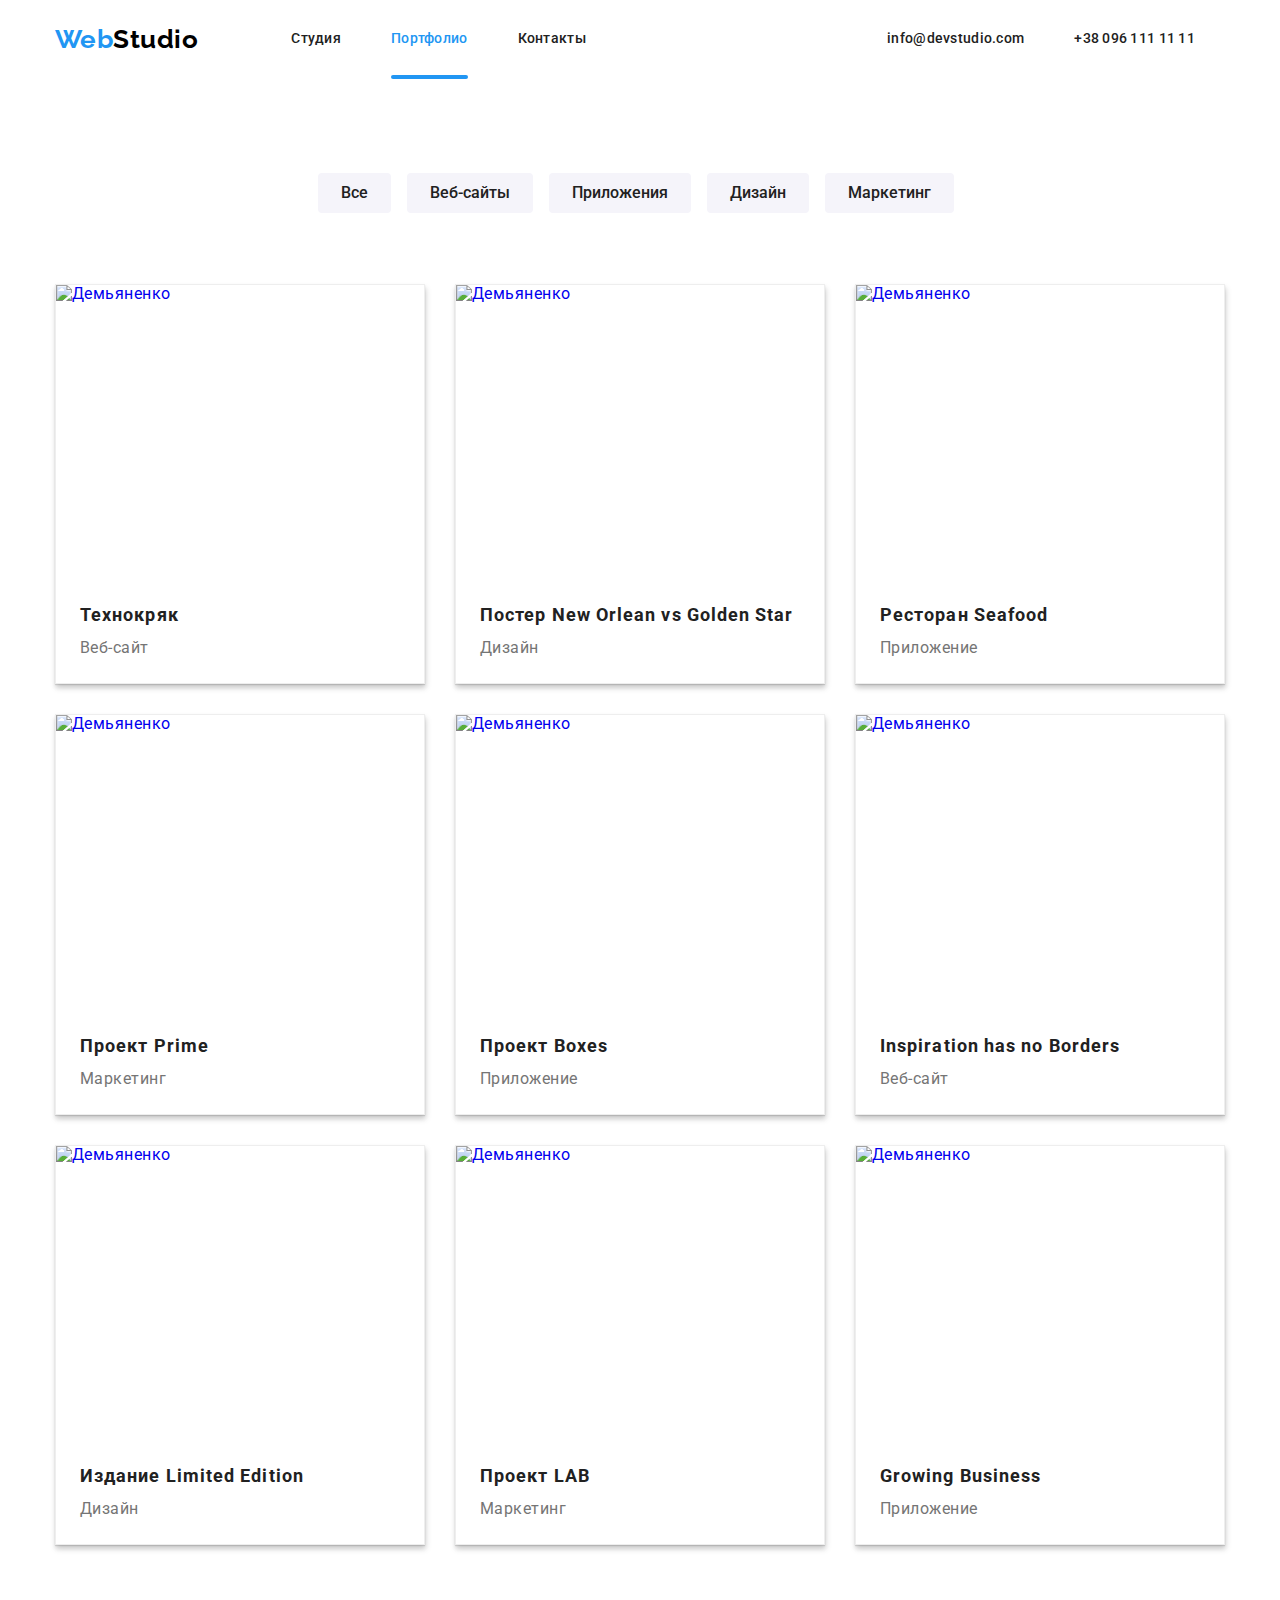
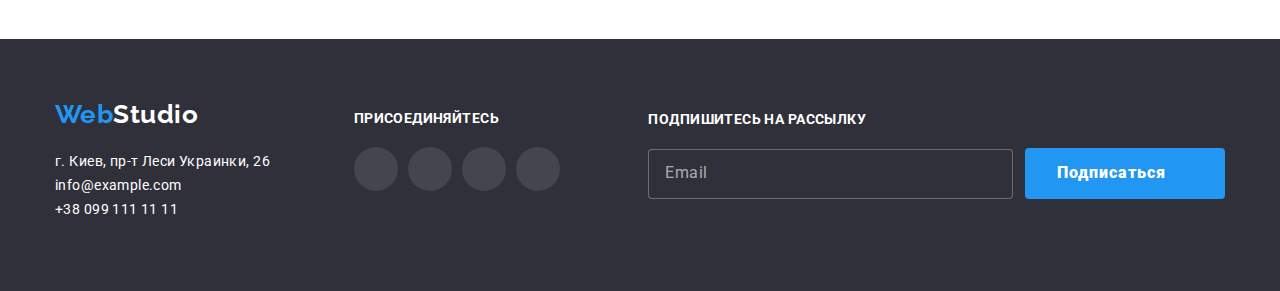
==== commit b932becb: "22.09.01" ====
--- a/portfolio.html
+++ b/portfolio.html
@@ -7,40 +7,47 @@
     <link href="https://fonts.googleapis.com/css2?family=Raleway:wght@700&family=Roboto:wght@400;500;700;900&display=swap"
         rel="stylesheet">
     <link rel="stylesheet" href="https://cdnjs.cloudflare.com/ajax/libs/modern-normalize/0.7.0/modern-normalize.min.css" />
-    <link rel="stylesheet" href="./css/styles.css">
+    <link rel="stylesheet" href="./css/main.min.css">
 
 </head>
 <body>
     <header class="page-header">
         <nav class="container main-nav">
-            <a href="./" class="logo-link link">
-                <span>Web</span>Studio
-            </a>
-    
+        <a href="./" class="logo-link link">
+            <span>Web</span>Studio
+        </a>
+        <button type="button" class="btn-menu is-open" 
+            aira-expanded="false"
+            aria-controls="menu-container"
+            data-menu-button>
+            <svg width="40" height="40" aria-label="Переключатель меню">
+                <use class="icon-cross" href="./images/sprite.svg#close_40px"></use>
+                <use class="icon-menu" href="./images/sprite.svg#menu_40px"></use>
+            </svg>
+        </button>
+        <div class="menu-container is-open" id="menu-container" data-menu>
             <ul class="site-nav list">
                 <li class="link"><a href="./index.html" class="link">Студия</a></li>
                 <li class="link"><a href="./portfolio.html" class="link current portfolio">Портфолио</a></li>
                 <li class="link"><a href="#" class="link">Контакты</a></li>
             </ul>
-    
+
             <ul class="auth-nav list">
-                <div class="auth-nav-item">
-                    <li class="item navigation">
+                    <li class="navigation">
                         <a href="mailto:info@devstudio.com" class="link nav">
-                            <svg class="icon-envelope">
-                                <use href="./images/sprite.svg#icon-envelope"></use>
-                            </svg>info@devstudio.com</a>
+                        <svg class="icon-envelope">
+                            <use href="./images/sprite.svg#icon-envelope"></use>
+                        </svg>info@devstudio.com</a>
                     </li>
-                </div>
-                <div class="auth-nav-item">
-                    <li class="item navigation">
+                    <li class="item">
                         <a href="tel:+380961111111" class="link nav">
-                            <svg class="icon-smartphone">
-                                <use href="./images/sprite.svg#icon-smartphone"></use>
-                            </svg>+38 096 111 11 11</a>
+                        <svg class="icon-smartphone">
+                            <use href="./images/sprite.svg#icon-smartphone"></use>
+                        </svg>+38 096 111 11 11</a>
                     </li>
-                </div>
-            </ul>
+            </ul>
+        </div>
+        
         </nav>
     </header>
     <main class="page-secondary">
@@ -68,12 +75,17 @@
         </section>
         <section class="section">
             <div class="container">
-            <h2 class="section-title">Примеры</h2>
+            <h2 hidden class="section-title">Примеры</h2>
             <ul class="example list">
                 <li class="item box-2">
                     <a href="#" class="link">
                         <div class="techno">
-                            <img src="./images2/img.jpg" alt="" width="370" />
+                            <picture>
+                                <source srcset="./images/desktop/1.jpg 1x, ./images/desktop/1@2x.jpg 2x" media="(min-width:1200px)" />
+                                <source srcset="./images/tablet/1.jpg 1x, ./images/tablet/1@2x.jpg 2x" media="(min-width:768px)" />
+                                <source srcset="./images/mobile/1.jpg 1x, ./images/mobile/1@2x.jpg 2x" media="(max-width:767px)" />
+                                <img src="./images/desktop/1.jpg" width="370" height="294" alt="Демьяненко" />
+                            </picture>
                             <div class="resourse-description">
                                 <p>Ресурс предлагает комплексные предложения с разным уровнем функционала и сервисов. Все это позволит посетителю
                                 получить исчерпывающие сведения о компании или частном лице.</p>
@@ -88,7 +100,12 @@
                 <li class="item box-2">
                     <a href="#" class="link">
                         <div class="techno">
-                            <img src="./images2/img1.jpg" alt="" width="370" />
+                            <picture>
+                                <source srcset="./images/desktop/2.jpg 1x, ./images/desktop/2@2x.jpg 2x" media="(min-width:1200px)" />
+                                <source srcset="./images/tablet/2.jpg 1x, ./images/tablet/2@2x.jpg 2x" media="(min-width:768px)" />
+                                <source srcset="./images/mobile/2.jpg 1x, ./images/mobile/2@2x.jpg 2x" media="(max-width:767px)" />
+                                <img src="./images/desktop/2.jpg" width="370" height="294" alt="Демьяненко" />
+                            </picture>
                             <div class="resourse-description">
                                 <p>Ресурс предлагает комплексные предложения с разным уровнем функционала и сервисов. Все это позволит посетителю
                                     получить исчерпывающие сведения о компании или частном лице.</p>
@@ -103,7 +120,12 @@
                 <li class="item box-2">
                     <a href="#" class="link">
                         <div class="techno">
-                            <img src="./images2/img2.jpg" alt="" width="370" />
+                            <picture>
+                                <source srcset="./images/desktop/3.jpg 3x, ./images/desktop/3@2x.jpg 2x" media="(min-width:1200px)" />
+                                <source srcset="./images/tablet/3.jpg 1x, ./images/tablet/3@2x.jpg 2x" media="(min-width:768px)" />
+                                <source srcset="./images/mobile/3.jpg 1x, ./images/mobile/3@2x.jpg 2x" media="(max-width:767px)" />
+                                <img src="./images/desktop/3.jpg" width="370" height="294" alt="Демьяненко" />
+                            </picture>
                             <div class="resourse-description">
                                 <p>Ресурс предлагает комплексные предложения с разным уровнем функционала и сервисов. Все это позволит посетителю
                                     получить исчерпывающие сведения о компании или частном лице.</p>
@@ -118,7 +140,12 @@
                 <li class="item box-2">
                     <a href="#" class="link">
                         <div class="techno">
-                            <img src="./images2/img3.jpg" alt="" width="370" />
+                            <picture>
+                                <source srcset="./images/desktop/4.jpg 1x, ./images/desktop/4@2x.jpg 2x" media="(min-width:1200px)" />
+                                <source srcset="./images/tablet/4.jpg 1x, ./images/tablet/4@2x.jpg 2x" media="(min-width:768px)" />
+                                <source srcset="./images/mobile/4.jpg 1x, ./images/mobile/4@2x.jpg 2x" media="(max-width:767px)" />
+                                <img src="./images/desktop/4.jpg" width="370" height="294" alt="Демьяненко" />
+                            </picture>
                             <div class="resourse-description">
                                 <p>Ресурс предлагает комплексные предложения с разным уровнем функционала и сервисов. Все это позволит посетителю
                                     получить исчерпывающие сведения о компании или частном лице.</p>
@@ -133,7 +160,12 @@
                 <li class="item box-2">
                     <a href="#" class="link">
                         <div class="techno">
-                            <img src="./images2/img4.jpg" alt="" width="370" />
+                            <picture>
+                                <source srcset="./images/desktop/5.jpg 1x, ./images/desktop/5@2x.jpg 2x" media="(min-width:1200px)" />
+                                <source srcset="./images/tablet/5.jpg 1x, ./images/tablet/5@2x.jpg 2x" media="(min-width:768px)" />
+                                <source srcset="./images/mobile/5.jpg 1x, ./images/mobile/5@2x.jpg 2x" media="(max-width:767px)" />
+                                <img src="./images/desktop/5.jpg" width="370" height="294" alt="Демьяненко" />
+                            </picture>
                             <div class="resourse-description">
                                 <p>Ресурс предлагает комплексные предложения с разным уровнем функционала и сервисов. Все это позволит посетителю
                                     получить исчерпывающие сведения о компании или частном лице.</p>
@@ -148,7 +180,12 @@
                 <li class="item box-2">
                     <a href="#" class="link">
                         <div class="techno">
-                            <img src="./images2/img5.jpg" alt="" width="370" />
+                            <picture>
+                                <source srcset="./images/desktop/6.jpg 1x, ./images/desktop/6@2x.jpg 2x" media="(min-width:1200px)" />
+                                <source srcset="./images/tablet/6.jpg 1x, ./images/tablet/6@2x.jpg 2x" media="(min-width:768px)" />
+                                <source srcset="./images/mobile/6.jpg 1x, ./images/mobile/6@2x.jpg 2x" media="(max-width:767px)" />
+                                <img src="./images/desktop/6.jpg" width="370" height="294" alt="Демьяненко" />
+                            </picture>
                             <div class="resourse-description">
                                 <p>Ресурс предлагает комплексные предложения с разным уровнем функционала и сервисов. Все это позволит посетителю
                                     получить исчерпывающие сведения о компании или частном лице.</p>
@@ -163,7 +200,12 @@
                 <li class="item box-2">
                     <a href="#" class="link">
                         <div class="techno">
-                            <img src="./images2/img6.jpg" alt="" width="370" />
+                            <picture>
+                                <source srcset="./images/desktop/7.jpg 1x, ./images/desktop/7@2x.jpg 2x" media="(min-width:1200px)" />
+                                <source srcset="./images/tablet/7.jpg 1x, ./images/tablet/7@2x.jpg 2x" media="(min-width:768px)" />
+                                <source srcset="./images/mobile/7.jpg 1x, ./images/mobile/7@2x.jpg 2x" media="(max-width:767px)" />
+                                <img src="./images/desktop/7.jpg" width="370" height="294" alt="Демьяненко" />
+                            </picture>
                             <div class="resourse-description">
                                 <p>Ресурс предлагает комплексные предложения с разным уровнем функционала и сервисов. Все это позволит посетителю
                                     получить исчерпывающие сведения о компании или частном лице.</p>
@@ -178,7 +220,12 @@
                 <li class="item box-2">
                     <a href="#" class="link">
                         <div class="techno">
-                            <img src="./images2/img7.jpg" alt="" width="370" />
+                            <picture>
+                                <source srcset="./images/desktop/8.jpg 1x, ./images/desktop/8@2x.jpg 2x" media="(min-width:1200px)" />
+                                <source srcset="./images/tablet/8.jpg 1x, ./images/tablet/8@2x.jpg 2x" media="(min-width:768px)" />
+                                <source srcset="./images/mobile/8.jpg 1x, ./images/mobile/8@2x.jpg 2x" media="(max-width:767px)" />
+                                <img src="./images/desktop/8.jpg" width="370" height="294" alt="Демьяненко" />
+                            </picture>
                             <div class="resourse-description">
                                 <p>Ресурс предлагает комплексные предложения с разным уровнем функционала и сервисов. Все это позволит посетителю
                                     получить исчерпывающие сведения о компании или частном лице.</p>
@@ -193,7 +240,12 @@
                 <li class="item box-2">
                     <a href="#" class="link">
                         <div class="techno">
-                            <img src="./images2/img8.jpg" alt="" width="370" />
+                            <picture>
+                                <source srcset="./images/desktop/9.jpg 1x, ./images/desktop/9@2x.jpg 2x" media="(min-width:1200px)" />
+                                <source srcset="./images/tablet/9.jpg 1x, ./images/tablet/9@2x.jpg 2x" media="(min-width:768px)" />
+                                <source srcset="./images/mobile/9.jpg 1x, ./images/mobile/9@2x.jpg 2x" media="(max-width:767px)" />
+                                <img src="./images/desktop/9.jpg" width="370" height="294" alt="Демьяненко" />
+                            </picture>
                             <div class="resourse-description">
                                 <p>Ресурс предлагает комплексные предложения с разным уровнем функционала и сервисов. Все это позволит посетителю
                                     получить исчерпывающие сведения о компании или частном лице.</p>
@@ -210,27 +262,27 @@
         </section>
 
     </main>
-<footer class="footer">
-    <div class="container flexbox">
-        <div class="footer-nav">
-            <a href="/" class="logo-link foot link">
-                <span>Web</span>Studio
-            </a>
+    <footer class="footer">
+        <div class="container flexbox">
+            <div class="footer-nav">
+                <a href="/" class="logo-link foot link">
+                    <span>Web</span>Studio
+                </a>
             <address>
-                <div class="list">
-                    <p class="adress-item">г. Киев, пр-т Леси Украинки, 26</p>
-                    <p class="adress-item">info@example.com</p>
-                    <p class="adress-item">+38 099 111 11 11</p>
-                </div>
+            <div class="list">
+                <p class="adress-item">г. Киев, пр-т Леси Украинки, 26</p>
+                <p class="adress-item">info@example.com</p>
+                <p class="adress-item">+38 099 111 11 11</p>
+            </div>
             </address>
-        </div>
-
-        <div class="sicial-list-foot footer-nav">
+            </div>
+    
+        <div class="sicial-list-foot">
             <h2 class="title-foot">Присоединяйтесь</h2>
             <ul class="list social-list">
                 <li class="social-foot">
-                    <a href="http://www.instagram.com/" class="social-link-foot" target="_blank"
-                        rel="noopener noreferrer" aria-label="ссылка Инстаграм">
+                    <a href="http://www.instagram.com/" class="social-link-foot" target="_blank" rel="noopener noreferrer"
+                        aria-label="ссылка Инстаграм">
                         <svg class="social-icon-foot" width="20" height="20">
                             <use href="./images/sprite.svg#icon-instagram"></use>
                         </svg>
@@ -245,16 +297,16 @@
                     </a>
                 </li>
                 <li class="social-foot">
-                    <a href="http://www.fasebook.com/" class="social-link-foot" target="_blank"
-                        rel="noopener noreferrer" aria-label="ссылка Фейсбук">
+                    <a href="http://www.fasebook.com/" class="social-link-foot" target="_blank" rel="noopener noreferrer"
+                        aria-label="ссылка Фейсбук">
                         <svg class="social-icon-foot" width="20" height="20">
                             <use href="./images/sprite.svg#icon-facebook"></use>
                         </svg>
                     </a>
                 </li>
                 <li class="social-foot">
-                    <a href="http://www.linkedin.com/" class="social-link-foot" target="_blank"
-                        rel="noopener noreferrer" aria-label="ссылка Линкедин">
+                    <a href="http://www.linkedin.com/" class="social-link-foot" target="_blank" rel="noopener noreferrer"
+                        aria-label="ссылка Линкедин">
                         <svg class="social-icon-foot" width="20" height="20">
                             <use href="./images/sprite.svg#icon-linkedin"></use>
                         </svg>
@@ -262,22 +314,22 @@
                 </li>
             </ul>
         </div>
-
+    
         <div class="subscription">
             <h2 class="title-foot">Подпишитесь на рассылку</h2>
-            <div class="btnContainer">
-                <input type="email" name="footmail" placeholder="Email" />
-                <button class="button-hero btnFooter" type="submit">
-                    <div><b>Подписаться</b></div>
-                    <svg class="icon-send">
-                        <use href="./images/sprite.svg#icon send"></use>
-                    </svg>
-                </button>
-            </div>
+          <div class="btnContainer">
+            <input type="email" name="footmail" placeholder="Email" />
+            <button class="btnFooter" type="submit">
+                <div><b>Подписаться</b></div>
+                <svg class="icon-send">
+                    <use href="./images/sprite.svg#icon send"></use>
+                </svg>
+            </button>
+          </div>
         </div>
-    </div>
-
-</footer>
+        </div>
+    
+    </footer>
     
 </body>
 </html>
--- a/css/main.min.css
+++ b/css/main.min.css
@@ -0,0 +1 @@
+/*! normalize.css v8.0.1 | MIT License | github.com/necolas/normalize.css */html{line-height:1.15;-webkit-text-size-adjust:100%}body{margin:0}main{display:block}h1{font-size:2em;margin:.67em 0}hr{-webkit-box-sizing:content-box;box-sizing:content-box;height:0;overflow:visible}pre{font-family:monospace,monospace;font-size:1em}a{background-color:rgba(0,0,0,0)}abbr[title]{border-bottom:none;text-decoration:underline;-webkit-text-decoration:underline dotted;text-decoration:underline dotted}b,strong{font-weight:bolder}code,kbd,samp{font-family:monospace,monospace;font-size:1em}small{font-size:80%}sub,sup{font-size:75%;line-height:0;position:relative;vertical-align:baseline}sub{bottom:-0.25em}sup{top:-0.5em}img{border-style:none}button,input,optgroup,select,textarea{font-family:inherit;font-size:100%;line-height:1.15;margin:0}button,input{overflow:visible}button,select{text-transform:none}button,[type=button],[type=reset],[type=submit]{-webkit-appearance:button}button::-moz-focus-inner,[type=button]::-moz-focus-inner,[type=reset]::-moz-focus-inner,[type=submit]::-moz-focus-inner{border-style:none;padding:0}button:-moz-focusring,[type=button]:-moz-focusring,[type=reset]:-moz-focusring,[type=submit]:-moz-focusring{outline:1px dotted ButtonText}fieldset{padding:.35em .75em .625em}legend{-webkit-box-sizing:border-box;box-sizing:border-box;color:inherit;display:table;max-width:100%;padding:0;white-space:normal}progress{vertical-align:baseline}textarea{overflow:auto}[type=checkbox],[type=radio]{-webkit-box-sizing:border-box;box-sizing:border-box;padding:0}[type=number]::-webkit-inner-spin-button,[type=number]::-webkit-outer-spin-button{height:auto}[type=search]{-webkit-appearance:textfield;outline-offset:-2px}[type=search]::-webkit-search-decoration{-webkit-appearance:none}::-webkit-file-upload-button{-webkit-appearance:button;font:inherit}details{display:block}summary{display:list-item}template{display:none}[hidden]{display:none}html{-webkit-box-sizing:border-box;box-sizing:border-box}*,*::before,*::after{-webkit-box-sizing:inherit;box-sizing:inherit}body{margin:0;background-color:#fff;color:#757575;font-family:Roboto,sans-serif;letter-spacing:.03em}body.modal-open{overflow:hidden}.list{padding:0;margin:0;list-style:none}.link{text-decoration:none}img{display:block;max-width:100%;height:auto;margin:0 auto}.container{max-width:1200px;padding-right:15px;padding-left:15px;margin-right:auto;margin-left:auto}@media(min-width: 480px){.container{min-width:480px}}@media(min-width: 768px){.container{min-width:768px}}@media(min-width: 1200px){.container{min-width:1200px}}.section-title{font-weight:700;font-size:28px;line-height:1.17;text-align:center;margin-bottom:30px;margin-top:0}@media(min-width: 1200px){.section-title{font-size:36px;margin-bottom:50px}}p{font-weight:400;font-size:14px;line-height:1.71;letter-spacing:.03em;color:#757575}h3{font-weight:700;font-size:14px;line-height:1.14;letter-spacing:.03em;color:#212121}.logo-link{color:#000;font-family:Raleway,sans-serif;font-weight:700;font-size:24px;line-height:1.19}@media(min-width: 1200px){.logo-link{font-size:26px}}.logo-link span{color:#2196f3;font-family:Raleway,sans-serif;font-weight:700;font-size:24px;line-height:1.19}@media(min-width: 1200px){.logo-link span{font-size:26px}}.page-header{position:relative;padding:24px 0}.main-nav{display:-webkit-box;display:-ms-flexbox;display:flex;-webkit-box-align:center;-ms-flex-align:center;align-items:center;-webkit-box-pack:justify;-ms-flex-pack:justify;justify-content:space-between}.btn-menu{display:-webkit-inline-box;display:-ms-inline-flexbox;display:inline-flex;margin:0;padding:0;border:none;background-color:rgba(0,0,0,0)}@media screen and (max-width: 479px){.btn-menu{position:relative;z-index:100}}@media(min-width: 768px){.btn-menu{display:none}}.btn-menu .icon-cross{display:none}.btn-menu.is-open .icon-cross{display:block}.btn-menu.is-open .icon-menu{display:none}.menu-container{background-color:#fff}@media screen and (max-width: 479px){.menu-container{position:absolute;top:0;left:0;width:100%;height:100vh}}@media screen and (max-width: 767px){.menu-container{display:none;position:absolute}.menu-container.is-open{display:block;padding:48px 40px}}@media(min-width: 768px){.menu-container{display:-webkit-box;display:-ms-flexbox;display:flex;-webkit-box-flex:1;-ms-flex-positive:1;flex-grow:1;-webkit-box-pack:justify;-ms-flex-pack:justify;justify-content:space-between}}@media screen and (max-width: 479px){.site-nav{margin-bottom:302px}}@media(min-width: 768px){.site-nav{display:-webkit-box;display:-ms-flexbox;display:flex;margin-left:88px;padding-top:17px}.site-nav .link:not(:last-child){margin-right:50px}}@media(min-width: 1200px){.site-nav{display:-webkit-box;display:-ms-flexbox;display:flex;margin-left:93px;padding-top:0}}.site-nav .link{display:block;color:#212121;font-weight:500;font-size:14px;line-height:1.14;letter-spacing:.02em;-webkit-transition-property:color;transition-property:color;-webkit-transition-duration:250ms;transition-duration:250ms;-webkit-transition-timing-function:cubic-bezier .4,0,.2,1;transition-timing-function:cubic-bezier .4,0,.2,1}@media screen and (max-width: 479px){.site-nav .link{margin-bottom:32px;font-weight:500;font-size:40px;line-height:1.18;letter-spacing:.02em;color:#212121}}.site-nav .link:hover,.site-nav .link:focus{color:#2196f3}.site-nav .link.current{color:#2196f3}.icon-envelope{width:16px;height:12px;fill:#757575;margin-right:10px;fill:currentColor}@media screen and (max-width: 479px){.navigation{margin-bottom:32px}}@media(min-width: 768px){.navigation{margin-bottom:10px}}@media(min-width: 1200px){.navigation{margin-bottom:0}}.icon-smartphone{width:10px;height:16px;fill:#757575;margin-right:10px;fill:currentColor}.nav{-webkit-box-align:center;-ms-flex-align:center;align-items:center}.studio{position:relative}.studio::after{content:" "}@media screen and (max-width: 479px){.studio::after{display:none}}@media(min-width: 768px){.studio::after{position:absolute;display:block;width:100%;height:4px;margin-top:28px;background:#2196f3;border-radius:2px}}@media screen and (max-width: 479px){.auth-nav{margin-bottom:64px}}@media(min-width: 768px){.auth-nav{display:inline-block;margin-left:auto}}@media(min-width: 1200px){.auth-nav{display:-webkit-box;display:-ms-flexbox;display:flex;-webkit-box-align:center;-ms-flex-align:center;align-items:center;margin-left:auto}}.auth-nav .link:not(:last-child){margin-right:50px}.auth-nav .link{display:-webkit-box;display:-ms-flexbox;display:flex;color:#212121;font-weight:500;font-size:14px;line-height:1.14;letter-spacing:.02em;-webkit-transition-property:color;transition-property:color;-webkit-transition-duration:250ms;transition-duration:250ms;-webkit-transition-timing-function:cubic-bezier .4,0,.2,1;transition-timing-function:cubic-bezier .4,0,.2,1}@media screen and (max-width: 479px){.auth-nav .link{display:-webkit-box;display:-ms-flexbox;display:flex;-webkit-box-orient:vertical;-webkit-box-direction:reverse;-ms-flex-direction:column-reverse;flex-direction:column-reverse;font-weight:500;font-size:24px;line-height:1.17;letter-spacing:.02em}}@media(min-width: 768px){.auth-nav .link{-webkit-box-pack:end;-ms-flex-pack:end;justify-content:end}}@media(min-width: 1200px){.auth-nav .link{margin-right:30px}}.auth-nav .link:hover,.auth-nav .link:focus{color:#2196f3}.hero{background-color:#2f303a;text-align:center}.hero-title{margin:0 0 30px 0;padding-top:118px;color:#fff;font-weight:900;font-size:26px;line-height:1.36;letter-spacing:.06em;text-transform:uppercase}@media(min-width: 1200px){.hero-title{margin-top:0;margin-bottom:30px;padding-top:200px;font-size:44px}}.overlay{max-width:1600px;min-height:400px;margin-right:auto;margin-left:auto;outline:1px solid #000;background-image:-webkit-gradient(linear, left top, right top, from(rgba(47, 48, 58, 0.4)), to(rgba(47, 48, 58, 0.4))),url("../images/mobile/Header.jpg");background-image:linear-gradient(to right, rgba(47, 48, 58, 0.4), rgba(47, 48, 58, 0.4)),url("../images/mobile/Header.jpg");background-size:cover;background-repeat:no-repeat;background-position:center}@media(min-device-pixel-ratio: 2),(-webkit-min-device-pixel-ratio: 2),(min-resolution: 192dpi),(min-resolution: 2dppx){.overlay .box{background-image:url("../images/mobile/Header@2x.jpg")}}@media(min-width: 768px){.overlay{background-image:-webkit-gradient(linear, left top, right top, from(rgba(47, 48, 58, 0.4)), to(rgba(47, 48, 58, 0.4))),url("../images/tablet/Header-tab.jpg");background-image:linear-gradient(to right, rgba(47, 48, 58, 0.4), rgba(47, 48, 58, 0.4)),url("../images/tablet/Header-tab.jpg")}}@media(min-width: 768px)and (min-device-pixel-ratio: 2),(min-width: 768px)and (-webkit-min-device-pixel-ratio: 2),(min-width: 768px)and (min-resolution: 192dpi),(min-width: 768px)and (min-resolution: 2dppx){.overlay .box{background-image:url("../images/mobile/Header-tab@2x.jpg")}}@media(min-width: 1200px){.overlay{background-image:-webkit-gradient(linear, left top, right top, from(rgba(47, 48, 58, 0.4)), to(rgba(47, 48, 58, 0.4))),url("../images/desktop/Overlay.jpg");background-image:linear-gradient(to right, rgba(47, 48, 58, 0.4), rgba(47, 48, 58, 0.4)),url("../images/desktop/Overlay.jpg")}}@media(min-width: 1200px)and (min-device-pixel-ratio: 2),(min-width: 1200px)and (-webkit-min-device-pixel-ratio: 2),(min-width: 1200px)and (min-resolution: 192dpi),(min-width: 1200px)and (min-resolution: 2dppx){.overlay .box{background-image:url("../images/mobile/Overlay@2x.jpg")}}@media(min-width: 1200px){.overlay{min-height:600px}}.button-hero{border:unset;display:inline-block;border-radius:4px;padding:10px 32px;min-width:200px;text-align:center;color:#fff;background-color:#2196f3;font-family:inherit;font-weight:700;font-size:16px;line-height:1.9;-webkit-box-align:center;-ms-flex-align:center;align-items:center;letter-spacing:.06em;cursor:pointer}.btn-close{position:absolute;top:8px;right:8px;margin:0 auto;width:30px;height:30px;border-radius:50%;border:1px solid rgba(0,0,0,.1)}.btnmodal{display:-webkit-box;display:-ms-flexbox;display:flex;-webkit-box-pack:center;-ms-flex-pack:center;justify-content:center}.backdrop{position:fixed;top:0;left:0;width:100%;height:100%;background-color:rgba(0,0,0,.2);opacity:1;-webkit-transition:opasity 250ms cubic-bezier .4,0,.2,1;transition:opasity 250ms cubic-bezier .4,0,.2,1;padding:93px 15px;overflow-y:scroll}@media(min-width: 768px){.backdrop{padding:208px 159px}}.backdrop.is-hidden{visibility:hidden;opacity:0;pointer-events:none}.modal-1{position:relative;min-height:609px;max-width:450px;width:100%;padding:40px;background-color:#fff;-webkit-box-shadow:0px 1px 3px rgba(0,0,0,.12),0px 1px 1px rgba(0,0,0,.14),0px 2px 1px rgba(0,0,0,.2);box-shadow:0px 1px 3px rgba(0,0,0,.12),0px 1px 1px rgba(0,0,0,.14),0px 2px 1px rgba(0,0,0,.2);border-radius:4px}@media(min-width: 1200px){.modal-1{position:absolute;top:50%;left:50%;-webkit-transform:translate(-50%, -50%);transform:translate(-50%, -50%);min-height:581px;min-width:528px}}.close-icon{fill:#000;width:11px;height:11px}.form{margin-left:auto;margin-right:auto}.form-field{display:-webkit-box;display:-ms-flexbox;display:flex;-webkit-box-orient:vertical;-webkit-box-direction:normal;-ms-flex-direction:column;flex-direction:column;position:relative;margin-bottom:10px;-webkit-transition-property:fill;transition-property:fill;-webkit-transition-duration:250ms;transition-duration:250ms;-webkit-transition-timing-function:cubic-bezier .4,0,.2,1;transition-timing-function:cubic-bezier .4,0,.2,1}.form-field:focus-within{fill:#2196f3}.call{margin-top:0;margin-bottom:12px;font-weight:700;font-size:20px;line-height:1.15;text-align:center;letter-spacing:.03em;color:#212121}.form label{margin-bottom:4px;font-weight:400;font-size:12px;line-height:1.17;letter-spacing:.01em;color:#757575}.form-field input{border:1px solid rgba(33,33,33,.2);border-radius:4px;padding:12px 42px}.icon-mod{position:absolute;top:50%;-webkit-transform:translateY(-50%);transform:translateY(-50%);left:15px;width:12px;height:12px}.form-input{-webkit-transition-property:outline-color;transition-property:outline-color;-webkit-transition-duration:250ms;transition-duration:250ms;-webkit-transition-timing-function:cubic-bezier .4,0,.2,1;transition-timing-function:cubic-bezier .4,0,.2,1}.form-input:focus-within{outline-color:#2196f3}.comment-field{resize:none;max-width:448px;max-height:120px;border:1px solid rgba(33,33,33,.2);border-radius:4px;padding:12px 16px;font-weight:400;font-size:12px;line-height:14px;letter-spacing:.01em;color:rgba(117,117,117,.5)}.comment-field:focus-within{outline-color:#2196f3}.policy{display:inline-block;padding-left:32px;margin-top:10px}.policy-input{position:absolute;width:1px;height:1px;overflow:hidden;clip:0 0 0 0}.icon-checkbox{position:absolute;margin-left:-22px;width:16px;height:15px;background-color:#fff;background-image:url(../images/svg/checkbox.svg);-webkit-transition-property:background-color,border-color;transition-property:background-color,border-color;-webkit-transition-duration:250ms;transition-duration:250ms;-webkit-transition-timing-function:cubic-bezier .4,0,.2,1;transition-timing-function:cubic-bezier .4,0,.2,1}.policy-input:checked+.icon-checkbox{border-color:var #2196f3;background-color:#2196f3;background-image:url(../images/svg/check.svg);background-repeat:no-repeat;background-size:contain;background-origin:border-box}.features.list h3{margin-top:0;margin-bottom:10px;text-align:center}@media(min-width: 768px){.features.list h3{text-align:start}}.features.list p{margin:0}@media(min-width: 768px){.features.list{display:-webkit-box;display:-ms-flexbox;display:flex;-ms-flex-wrap:wrap;flex-wrap:wrap;text-align:left;margin:-15px}}.element{margin-bottom:30px}@media(min-width: 768px){.element{display:block;width:calc((100% - 60px)/2);margin:15px}}@media(min-width: 1200px){.element{display:block;width:calc((100% - 120px)/4);margin:15px}}.benefits{padding-top:60px}@media(min-width: 768px){.benefits{padding-bottom:60px}}@media(min-width: 1200px){.benefits{-webkit-box-pack:justify;-ms-flex-pack:justify;justify-content:space-between;padding-top:94px}}.element-antena{display:-webkit-box;display:-ms-flexbox;display:flex;-webkit-box-align:center;-ms-flex-align:center;align-items:center;width:100%;min-height:120px;margin-bottom:30px;background-color:#f5f4fa;border-radius:4px}.icon-antenna{display:block;width:70px;height:100%;margin:0 auto}.features .title{color:#212121;font-weight:400;font-size:14px;line-height:1.71}.works{display:none}@media(min-width: 1200px){.works{display:-webkit-box;display:-ms-flexbox;display:flex;-webkit-box-pack:justify;-ms-flex-pack:justify;justify-content:space-between;padding-top:94px;padding-bottom:94px}}@media(min-width: 1200px){.work.list{display:-webkit-box;display:-ms-flexbox;display:flex;-webkit-box-pack:justify;-ms-flex-pack:justify;justify-content:space-between}}.work.list p{margin:0;font-weight:700;font-size:14px;line-height:1.14;text-align:center;letter-spacing:.03em;text-transform:uppercase;color:#fff}.img-wl{position:relative}.work-description{position:absolute;bottom:0;width:370px;height:70px;padding-top:27px;background:rgba(47,48,58,.8)}.workers.list h3{margin-top:30px;margin-bottom:10px}.workers.list p{margin:0}@media(min-width: 768px){.workers.list{display:-webkit-box;display:-ms-flexbox;display:flex;-ms-flex-wrap:wrap;flex-wrap:wrap}}.comanda{background-color:#f5f4fa;padding-top:60px;padding-bottom:60px}@media(min-width: 1200px){.comanda{padding-top:94px;padding-bottom:94px}}.foto{text-align:center;background:#fff;-webkit-box-shadow:0px 1px 3px rgba(0,0,0,.12),0px 1px 1px rgba(0,0,0,.14),0px 2px 1px rgba(0,0,0,.2);box-shadow:0px 1px 3px rgba(0,0,0,.12),0px 1px 1px rgba(0,0,0,.14),0px 2px 1px rgba(0,0,0,.2);border-radius:0px 0px 4px 4px}@media screen and (max-width: 767px){.foto:not(:last-child){margin-bottom:30px}}@media(min-width: 768px){.foto{display:block;width:calc((100% - 60px)/2);margin:15px}}@media(min-width: 1200px){.foto{display:block;width:calc((100% - 120px)/4);margin:15px}}.social-list{display:-webkit-box;display:-ms-flexbox;display:flex;-webkit-box-pack:center;-ms-flex-pack:center;justify-content:center}.social-item{margin-top:16px;margin-bottom:30px;width:44px;height:44px}.social-item>a:hover,.social-item>a:focus{background-color:#2196f3}.social-item:hover .social-icon{fill:#fff}.social-item:not(:last-child){margin-right:10px}.social-icon{fill:#afb1b8}.social-link{display:-webkit-box;display:-ms-flexbox;display:flex;-webkit-box-pack:center;-ms-flex-pack:center;justify-content:center;-webkit-box-align:center;-ms-flex-align:center;align-items:center;width:44px;height:44px;background:#fff;border-radius:50%;-webkit-transition-property:fill,background-color;transition-property:fill,background-color;-webkit-transition-duration:250ms;transition-duration:250ms;-webkit-transition-timing-function:cubic-bezier .4,0,.2,1;transition-timing-function:cubic-bezier .4,0,.2,1}.social-link:focus .social-icon{fill:#fff}.client-section{text-align:center;padding-top:60px;padding-bottom:60px}@media(min-width: 1200px){.client-section{padding-top:94px;padding-bottom:94px}}.client-title{text-align:center}@media(min-width: 1200px){.client-title{font-size:36px}}.client-list{display:-webkit-box;display:-ms-flexbox;display:flex;-ms-flex-wrap:wrap;flex-wrap:wrap;-webkit-box-pack:justify;-ms-flex-pack:justify;justify-content:space-between;-webkit-box-align:center;-ms-flex-align:center;align-items:center;margin:-15px}@media(min-width: 1200px){.client-list{-ms-flex-wrap:nowrap;flex-wrap:nowrap}}.client-item{display:block;width:calc((100% - 60px)/2);height:92px;margin:15px}@media(min-width: 768px){.client-item{display:block;width:calc((100% - 90px)/3)}}@media(min-width: 1200px){.client-item{display:block;width:calc((100% - 180px)/6)}}.client-item:hover,.client-item:focus{color:#2196f3;border-color:#2196f3}@media screen and (max-width: 1199px){.client-item:hover:not(:last-child),.client-item:focus:not(:last-child){margin-bottom:10px;margin-right:30px}}.client-link{display:block;height:92px;border:1px solid #afb1b8;border-radius:4px;color:#afb1b8;background-color:#fff;-webkit-transition-property:color,border-color;transition-property:color,border-color;-webkit-transition-duration:250ms;transition-duration:250ms;-webkit-transition-timing-function:cubic-bezier .4,0,.2,1;transition-timing-function:cubic-bezier .4,0,.2,1}.client-link:hover,.client-link:focus{color:#2196f3;border-color:#2196f3}.client-icon{fill:currentColor;width:106px;height:60px;margin-top:15px}.footer{background-color:#2f303a;padding-top:60px;padding-bottom:60px;text-align:center}@media(min-width: 1200px){.footer{min-height:252px;text-align:left}}.logo-link.foot{display:inline-block;padding-top:0;padding-bottom:0;margin-bottom:20px;color:#fff;font-family:Raleway,sans-serif;font-weight:700;font-size:24px;line-height:1.19}@media(min-width: 1200px){.logo-link.foot{display:-webkit-box;display:-ms-flexbox;display:flex;font-size:26px}}.logo-link .foot span{color:#2196f3;font-family:Raleway,sans-serif;font-weight:700;font-size:24px;line-height:1.19}@media(min-width: 1200px){.logo-link .foot span{font-size:26px}}.adress-item{display:-webkit-box;display:-ms-flexbox;display:flex;-webkit-box-pack:center;-ms-flex-pack:center;justify-content:center;font-weight:400;font-size:14px;line-height:1.71;letter-spacing:.03em;color:#fff;font-style:normal;margin-bottom:9px;margin-top:0}@media(min-width: 1200px){.adress-item{-webkit-box-pack:start;-ms-flex-pack:start;justify-content:flex-start;margin:0}}.title-foot{margin-top:0;margin-bottom:20px;color:#fff;font-weight:700;font-size:14px;line-height:1.14;letter-spacing:.03em;text-transform:uppercase}.flexbox{-webkit-box-align:center;-ms-flex-align:center;align-items:center}@media(min-width: 768px){.flexbox{display:-webkit-box;display:-ms-flexbox;display:flex;-ms-flex-wrap:wrap;flex-wrap:wrap;-webkit-box-pack:center;-ms-flex-pack:center;justify-content:center}}@media(min-width: 1200px){.flexbox{-ms-flex-wrap:nowrap;flex-wrap:nowrap;-webkit-box-pack:justify;-ms-flex-pack:justify;justify-content:space-between}}.footer-nav{display:inline-block;margin-bottom:60px}@media(min-width: 768px){.footer-nav{margin-right:165px}}@media(min-width: 1200px){.footer-nav{width:220px;margin-right:0;margin-bottom:0}}.sicial-list-foot{margin-bottom:60px}@media(min-width: 768px){.sicial-list-foot{margin-bottom:110px}}@media(min-width: 1200px){.sicial-list-foot{margin-bottom:20px}}.social-foot{margin-right:10px}.social-foot>a:hover,.social-foot>a:focus{background-color:#2196f3}.social-icon-foot{fill:#fff}.social-link-foot{display:-webkit-box;display:-ms-flexbox;display:flex;-webkit-box-pack:center;-ms-flex-pack:center;justify-content:center;-webkit-box-align:center;-ms-flex-align:center;align-items:center;width:44px;height:44px;background:rgba(255,255,255,.1);border-radius:50%;-webkit-transition-property:background-color;transition-property:background-color;-webkit-transition-duration:250ms;transition-duration:250ms;-webkit-transition-timing-function:cubic-bezier .4,0,.2,1;transition-timing-function:cubic-bezier .4,0,.2,1}.btnFooter{display:-webkit-box;display:-ms-flexbox;display:flex;-webkit-box-align:center;-ms-flex-align:center;align-items:center;border-radius:4px;border:unset;margin:0 auto;padding:10px 32px;min-width:200px;text-align:center;color:#fff;background-color:#2196f3;font-family:inherit;font-weight:700;font-size:16px;line-height:1.9;align-items:center;letter-spacing:.06em;cursor:pointer}@media(min-width: 1200px){.btnFooter{margin-left:12px}}.btnContainer{display:inline-block}@media(min-width: 1200px){.btnContainer{display:-webkit-box;display:-ms-flexbox;display:flex;-webkit-box-align:center;-ms-flex-align:center;align-items:center;-webkit-box-pack:justify;-ms-flex-pack:justify;justify-content:space-between}}.icon-send{width:24px;height:24px;fill:#fff;margin-left:10px}.subscription{margin-bottom:0}@media(min-width: 1200px){.subscription{margin-bottom:10px}}.subscription input{width:100%;min-width:450px;min-height:50px;padding-left:16px;margin-bottom:20px;border:1px solid rgba(255,255,255,.3);border-radius:4px;background-color:#2f303a;color:#fff}@media screen and (max-width: 479px){.subscription input{min-width:300px}}@media(min-width: 1200px){.subscription input{min-width:358px;margin-bottom:0}}.subscription input::-webkit-input-placeholder{font-weight:400;font-size:16px;line-height:1.25;display:-webkit-box;display:flex;-webkit-box-align:center;align-items:center;letter-spacing:.03em;color:rgba(255,255,255,.6)}.subscription input::-moz-placeholder{font-weight:400;font-size:16px;line-height:1.25;display:flex;align-items:center;letter-spacing:.03em;color:rgba(255,255,255,.6)}.subscription input:-ms-input-placeholder{font-weight:400;font-size:16px;line-height:1.25;display:-ms-flexbox;display:flex;-ms-flex-align:center;align-items:center;letter-spacing:.03em;color:rgba(255,255,255,.6)}.subscription input::-ms-input-placeholder{font-weight:400;font-size:16px;line-height:1.25;display:-ms-flexbox;display:flex;-ms-flex-align:center;align-items:center;letter-spacing:.03em;color:rgba(255,255,255,.6)}.subscription input::placeholder{font-weight:400;font-size:16px;line-height:1.25;display:-webkit-box;display:-ms-flexbox;display:flex;-webkit-box-align:center;-ms-flex-align:center;align-items:center;letter-spacing:.03em;color:rgba(255,255,255,.6)}.portfolio{position:relative}.portfolio::after{content:" "}@media screen and (max-width: 479px){.portfolio::after{display:none}}@media(min-width: 768px){.portfolio::after{position:absolute;display:block;width:100%;height:4px;margin-top:28px;background:#2196f3;border-radius:2px}}.filters{display:-webkit-box;display:-ms-flexbox;display:flex;-ms-flex-wrap:wrap;flex-wrap:wrap;margin:0}@media(min-width: 768px){.filters{-ms-flex-wrap:nowrap;flex-wrap:nowrap;-webkit-box-pack:center;-ms-flex-pack:center;justify-content:center}}.button-filter{padding:6px 22px;margin-right:8px;margin-bottom:15px;color:#212121;background-color:#f5f4fa;font-family:inherit;font-weight:500;font-size:16px;line-height:1.62;text-align:center;border-radius:4px;border:1px solid rgba(0,0,0,0);-webkit-transition-property:background-color;transition-property:background-color;-webkit-transition-duration:250ms;transition-duration:250ms;-webkit-transition-timing-function:cubic-bezier .4,0,.2,1;transition-timing-function:cubic-bezier .4,0,.2,1}.button-filter:hover,.button-filter:focus{color:#fff;background-color:#2196f3}.filters.list{padding-top:60px;font-weight:500;font-size:16px;line-height:1.63;text-align:center;letter-spacing:.03em;color:#212121}@media(min-width: 1200px){.filters.list{padding-top:94px}}@media(min-width: 1200px){.filters.list li:not(:last-child){margin-right:8px}}.example{display:-webkit-box;display:-ms-flexbox;display:flex;-ms-flex-wrap:wrap;flex-wrap:wrap;padding-top:56px;padding-bottom:94px;margin:-15px}@media(min-width: 1200px){.example{-webkit-box-pack:center;-ms-flex-pack:center;justify-content:center}}.techno{position:relative;overflow:hidden}.resourse-description{position:absolute;bottom:0;padding:63px 24px;background:rgba(33,150,243,.9);opacity:0;-webkit-transform:translateY(100%);transform:translateY(100%);-webkit-transition-property:-webkit-transform;transition-property:-webkit-transform;transition-property:transform;transition-property:transform, -webkit-transform;-webkit-transition-duration:250ms;transition-duration:250ms;-webkit-transition-timing-function:cubic-bezier .4,0,.2,1;transition-timing-function:cubic-bezier .4,0,.2,1}.box-2>a:hover .resourse-description,.box-2>a:focus .resourse-description{opacity:1;-webkit-transform:translateY(0);transform:translateY(0)}.page-secondary .item{width:370px;min-height:404px;background:#fff;border:1px solid #eee;-webkit-box-shadow:0px 1px 1px rgba(0,0,0,.12),0px 4px 4px rgba(0,0,0,.06),1px 4px 6px rgba(0,0,0,.16);box-shadow:0px 1px 1px rgba(0,0,0,.12),0px 4px 4px rgba(0,0,0,.06),1px 4px 6px rgba(0,0,0,.16)}@media(min-width: 768px){.page-secondary .item{display:block;width:calc((100% - 60px)/2);margin:15px}}@media(min-width: 1200px){.page-secondary .item{display:block;width:calc((100% - 90px)/3);min-height:370px;margin-right:15px;margin-bottom:15px}}@media screen and (max-width: 479px){.page-secondary .item:not(:last-child){margin-bottom:30px}}.page-secondary .item h3{margin:0;font-style:normal;font-weight:700;font-size:18px;line-height:2;letter-spacing:.06em;color:#212121}.page-secondary .item p{margin:0;font-weight:400;font-size:16px;line-height:1.88;color:#757575}.page-secondary .item .resourse-description p{margin:0;font-weight:400;font-size:18px;line-height:1.56;letter-spacing:.03em;color:#fff}.box-1{padding:20px 24px}/*# sourceMappingURL=main.min.css.map */